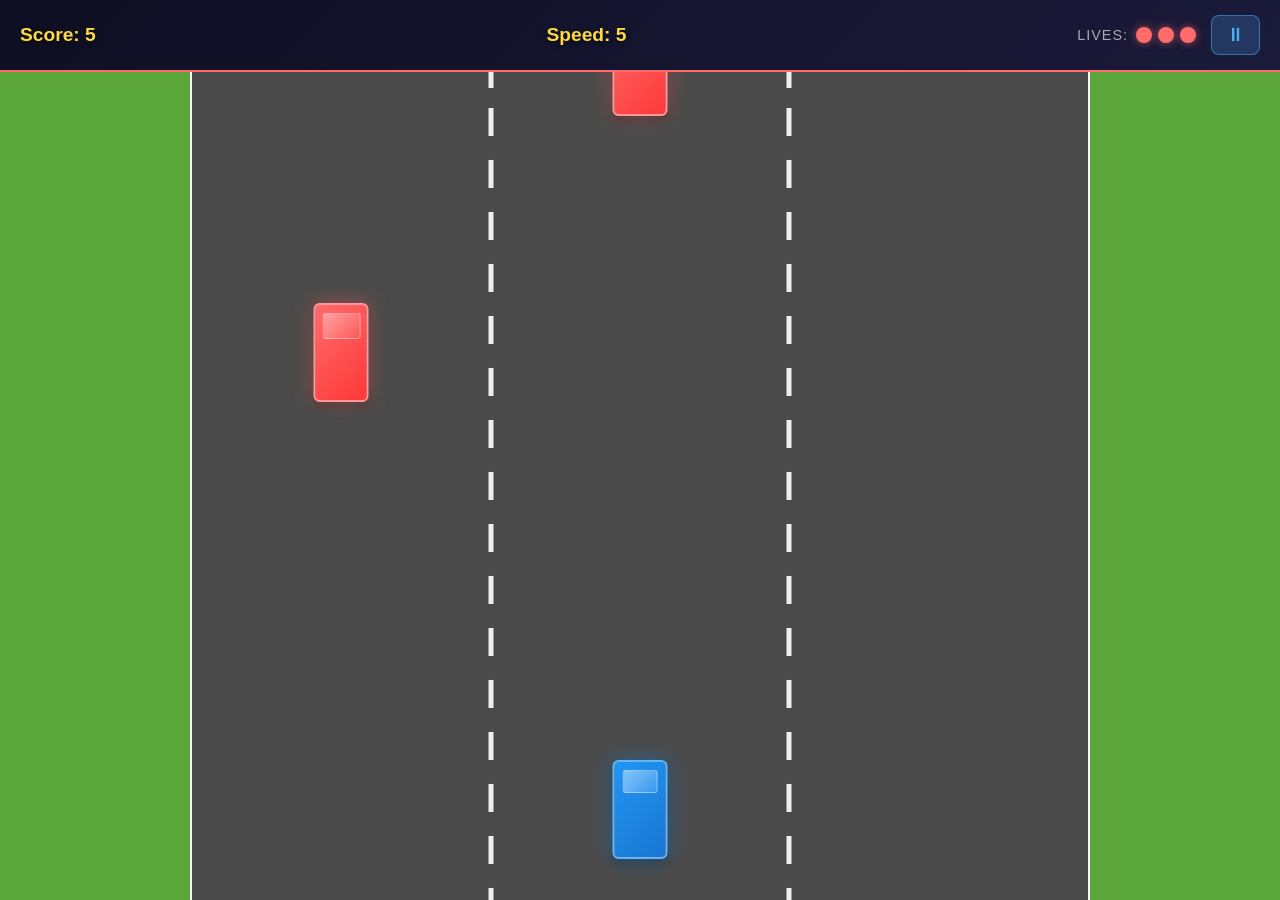
==== game.html @ 692d211a "Game base logic has been uploaded with game page has been uploaded" ====
<!DOCTYPE html>
<html lang="en">

<head>
    <meta charset="UTF-8">
    <meta name="viewport" content="width=device-width, initial-scale=1.0">
    <title>Road Rush - Game</title>
    <link rel="stylesheet" href="./css/common.css">
    <link rel="stylesheet" href="./css/game-play.css">
</head>

<body>
    <main class="game">
        <!-- GAME SCREEN -->
        <section class="game-screen" id="gameScreen">
            <div class="hud">
                <div class="hud-left">
                    <span class="score">Score: 0</span>
                </div>
                <div class="hud-center">
                    <span class="speed">Speed: 5</span>
                </div>
                <div class="hud-right">
                    <div class="lives-container">
                        <span class="lives-label">Lives:</span>
                        <div class="lives">
                            <span class="life"></span>
                            <span class="life"></span>
                            <span class="life"></span>
                        </div>
                    </div>
                    <button class="pause-btn" title="Pause game">⏸</button>
                </div>
            </div>

            <div class="road">
                <div class="lane-marking lane-1"></div>
                <div class="lane-marking lane-2"></div>
                <div class="player-car">
                    <div class="car-window"></div>
                </div>
            </div>
        </section>

        <!-- GAME OVER SCREEN -->
        <section class="game-over-screen hidden" id="gameOverScreen">
            <div class="game-over-content">
                <h2>GAME OVER</h2>
                <div class="game-stats">
                    <div class="stat">
                        <span class="stat-label">Final Score</span>
                        <span class="final-score">0</span>
                    </div>
                    <div class="stat">
                        <span class="stat-label">Distance</span>
                        <span class="distance">0m</span>
                    </div>
                    <div class="stat">
                        <span class="stat-label">Top Speed</span>
                        <span class="top-speed">0</span>
                    </div>
                </div>
                <div class="button-group">
                    <button class="retry-btn" id="retryBtn">PLAY AGAIN</button>
                    <button class="home-btn" id="homeBtn">HOME</button>
                </div>
            </div>
        </section>

        <!-- PAUSE SCREEN -->
        <section class="pause-screen hidden" id="pauseScreen">
            <div class="pause-content">
                <h2>PAUSED</h2>
                <button class="resume-btn" id="resumeBtn">RESUME GAME</button>
                <button class="quit-btn" id="quitBtn">QUIT TO HOME</button>
            </div>
        </section>

    </main>

    <script type="module" src="./js/game-play.js"></script>
</body>

</html>
---- css/common.css ----
/* GLOBAL STYLES */

* {
    margin: 0;
    padding: 0;
    box-sizing: border-box;
}

html, body {
    width: 100%;
    height: 100%;
    overflow: hidden;
}

body {
    font-family: 'Segoe UI', Tahoma, Geneva, Verdana, sans-serif;
    background: linear-gradient(135deg, #1a1a2e 0%, #16213e 100%);
    color: white;
    background-attachment: fixed;
}

.game {
    width: 100%;
    height: 100vh;
    margin: 0 auto;
    display: flex;
    justify-content: center;
    align-items: center;
}

.hidden {
    display: none !important;
}

/* ANIMATIONS */

@keyframes fadeIn {
    from {
        opacity: 0;
    }
    to {
        opacity: 1;
    }
}

@keyframes slideDown {
    from {
        opacity: 0;
        transform: translateY(-30px);
    }
    to {
        opacity: 1;
        transform: translateY(0);
    }
}

@keyframes slideUp {
    from {
        opacity: 0;
        transform: translateY(30px);
    }
    to {
        opacity: 1;
        transform: translateY(0);
    }
}

@keyframes scaleIn {
    from {
        opacity: 0;
        transform: scale(0.8);
    }
    to {
        opacity: 1;
        transform: scale(1);
    }
}

/* BUTTONS */

button, a.play-btn, a.back-home-btn, a.start-btn {
    transition: all 0.3s ease;
    cursor: pointer;
}

button:active, a.play-btn:active, a.back-home-btn:active {
    transform: scale(0.98);
}

/* RESPONSIVE */

@media (max-width: 480px) {
    .game {
        padding: 10px;
    }
}
---- css/game-play.css ----
/* GAME SCREEN */

body {
    background: #7fbf42;
}

.game-screen {
    width: 100%;
    height: 100vh;
    display: flex;
    flex-direction: column;
    position: relative;
    overflow: hidden;
    background: #7fbf42;
}

/* HUD STYLING */

.hud {
    width: 100%;
    min-height: 70px;
    padding: 15px 20px;
    display: flex;
    justify-content: space-between;
    align-items: center;
    color: white;
    background: linear-gradient(135deg, #0f0f23 0%, #1a1a3a 100%);
    font-size: clamp(0.85rem, 3vw, 1.1rem);
    border-bottom: 2px solid #ff6b6b;
    box-shadow: 0 4px 15px rgba(0, 0, 0, 0.4);
    flex-shrink: 0;
}

.hud-left,
.hud-center,
.hud-right {
    display: flex;
    align-items: center;
    gap: 15px;
}

.hud-center {
    flex: 1;
    justify-content: center;
}

.hud-right {
    flex-shrink: 0;
}

.score,
.speed {
    font-weight: bold;
    font-size: clamp(0.95rem, 3vw, 1.2rem);
    color: #ffd93d;
    text-shadow: 0 2px 5px rgba(0, 0, 0, 0.5);
    white-space: nowrap;
}

/* Lives Display */
.lives-container {
    display: flex;
    align-items: center;
    gap: 8px;
    flex-shrink: 0;
}

.lives-label {
    color: #aaa;
    font-size: 0.9rem;
    text-transform: uppercase;
    letter-spacing: 1px;
    white-space: nowrap;
}

.lives {
    display: flex;
    gap: 6px;
    flex-shrink: 0;
}

.life {
    width: 16px;
    height: 16px;
    background: #ff6b6b;
    border-radius: 50%;
    box-shadow: 0 0 8px rgba(255, 107, 107, 0.6);
    transition: all 0.3s ease;
    flex-shrink: 0;
}

.life.lost {
    background: #444;
    box-shadow: none;
}

/* Pause Button */
.pause-btn {
    padding: 8px 14px;
    background: rgba(76, 175, 255, 0.2);
    border: 1px solid rgba(76, 175, 255, 0.5);
    border-radius: 8px;
    color: #4caff5;
    font-size: 1.2rem;
    cursor: pointer;
    transition: all 0.3s ease;
    display: flex;
    align-items: center;
    justify-content: center;
    flex-shrink: 0;
}

.pause-btn:hover {
    background: rgba(76, 175, 255, 0.3);
    border-color: rgba(76, 175, 255, 0.8);
    transform: scale(1.05);
}

/* ROAD AND GAMEPLAY */

.road {
    position: relative;
    width: 100vw;
    height: calc(100vh - 70px);
    flex: 1;
    overflow: hidden;
    margin: 0;
    background: #5aa63b;
    box-shadow: inset 0 0 0 0 transparent;
}

.road::before {
    content: '';
    position: absolute;
    top: 0;
    bottom: 0;
    left: 50%;
    width: 70%;
    transform: translateX(-50%);
    background: #4a4a4a;
    border-left: 2px solid rgba(255, 255, 255, 0.95);
    border-right: 2px solid rgba(255, 255, 255, 0.95);
    pointer-events: none;
    z-index: 1;
}

.road::after {
    content: '';
    position: absolute;
    inset: 0;
    background: transparent;
    pointer-events: none;
    z-index: 0;
}

.lane-marking {
    position: absolute;
    top: 0;
    width: 5px;
    height: 100%;
    background: repeating-linear-gradient(
        to bottom,
        rgba(255, 255, 255, 0.95) 0,
        rgba(255, 255, 255, 0.95) 28px,
        transparent 28px,
        transparent 52px
    );
    background-position-y: var(--road-shift, 0px);
    opacity: 0.95;
    pointer-events: none;
    z-index: 3;
}

.lane-1 {
    left: 38.33%;
    transform: translateX(-50%);
}

.lane-2 {
    left: 61.67%;
    transform: translateX(-50%);
}

.road-line {
    display: none;
}

/* CARS */

.player-car,
.enemy-car {
    position: absolute;
    width: clamp(38px, 10%, 55px);
    aspect-ratio: 5 / 9;
    transform: translateX(-50%);
    border-radius: 6px;
    z-index: 2;
    box-shadow: 0 4px 12px rgba(0, 0, 0, 0.4);
    transition: left 0.1s ease-out;
}

.player-car {
    bottom: 5%;
    background: linear-gradient(135deg, #2196f3 0%, #1976d2 100%);
    border: 2px solid #64b5f6;
    box-shadow: 0 0 20px rgba(33, 150, 243, 0.5), 
                0 4px 12px rgba(0, 0, 0, 0.4);
}

.car-window {
    position: absolute;
    top: 8px;
    left: 50%;
    width: 70%;
    height: 25%;
    transform: translateX(-50%);
    background: linear-gradient(135deg, rgba(200, 230, 255, 0.6), rgba(100, 180, 255, 0.4));
    border-radius: 3px;
    border: 1px solid rgba(255, 255, 255, 0.3);
}

.enemy-car {
    background: linear-gradient(135deg, #ff6b6b 0%, #ff3838 100%);
    border: 2px solid #ff9999;
    box-shadow: 0 0 20px rgba(255, 107, 107, 0.5), 
                0 4px 12px rgba(0, 0, 0, 0.4);
    display: flex;
    align-items: center;
    justify-content: center;
}

.enemy-car::before {
    content: '';
    position: absolute;
    top: 8px;
    left: 50%;
    width: 70%;
    height: 25%;
    transform: translateX(-50%);
    background: linear-gradient(135deg, rgba(255, 200, 200, 0.6), rgba(255, 100, 100, 0.4));
    border-radius: 3px;
    border: 1px solid rgba(255, 255, 255, 0.3);
}

/* Collision animation */
@keyframes carCollision {
    0% {
        transform: translateX(-50%) scale(1);
    }
    50% {
        transform: translateX(-50%) scale(1.05);
    }
    100% {
        transform: translateX(-50%) scale(1);
    }
}

.player-car.collision {
    animation: carCollision 0.4s ease;
}

/* GAME OVER SCREEN */

.game-over-screen {
    position: fixed;
    top: 0;
    left: 0;
    width: 100%;
    height: 100%;
    background: rgba(0, 0, 0, 0.85);
    display: flex;
    justify-content: center;
    align-items: center;
    z-index: 1000;
    animation: fadeIn 0.4s ease-in;
}

.game-over-content {
    text-align: center;
    background: linear-gradient(135deg, #1a1a2e 0%, #16213e 100%);
    border: 2px solid #ff6b6b;
    border-radius: 20px;
    padding: 40px;
    max-width: 400px;
    animation: scaleIn 0.5s ease-out;
}

.game-over-content h2 {
    font-size: clamp(2.5rem, 10vw, 3.5rem);
    margin-bottom: 30px;
    color: #ff6b6b;
    letter-spacing: 4px;
}

.game-stats {
    display: grid;
    grid-template-columns: 1fr 1fr 1fr;
    gap: 15px;
    margin-bottom: 30px;
}

.stat {
    display: flex;
    flex-direction: column;
    padding: 15px;
    background: rgba(255, 107, 107, 0.1);
    border-radius: 10px;
}

.stat-label {
    font-size: 0.85rem;
    color: #aaa;
    text-transform: uppercase;
    letter-spacing: 1px;
    margin-bottom: 5px;
}

.final-score,
.distance,
.top-speed {
    font-size: clamp(1.3rem, 4vw, 1.8rem);
    font-weight: bold;
    color: #ffd93d;
}

.button-group {
    display: flex;
    gap: 10px;
    flex-wrap: wrap;
    justify-content: center;
}

.retry-btn,
.home-btn {
    padding: 14px 25px;
    font-size: clamp(0.9rem, 2.5vw, 1rem);
    font-weight: bold;
    border: none;
    border-radius: 10px;
    cursor: pointer;
    text-transform: uppercase;
    letter-spacing: 2px;
    transition: all 0.3s ease;
}

.retry-btn {
    background: linear-gradient(135deg, #ff6b6b 0%, #ff8e53 100%);
    color: white;
    flex: 1;
    min-width: 120px;
    box-shadow: 0 5px 15px rgba(255, 107, 107, 0.3);
}

.retry-btn:hover {
    transform: translateY(-3px);
    box-shadow: 0 8px 20px rgba(255, 107, 107, 0.4);
}

.home-btn {
    background: rgba(255, 255, 255, 0.1);
    color: white;
    border: 1px solid rgba(255, 255, 255, 0.3);
    flex: 1;
    min-width: 120px;
}

.home-btn:hover {
    background: rgba(255, 255, 255, 0.15);
    border-color: rgba(255, 255, 255, 0.5);
}

/* PAUSE SCREEN */

.pause-screen {
    position: fixed;
    top: 0;
    left: 0;
    width: 100%;
    height: 100%;
    background: rgba(0, 0, 0, 0.8);
    display: flex;
    justify-content: center;
    align-items: center;
    z-index: 999;
    animation: fadeIn 0.3s ease-in;
}

.pause-content {
    text-align: center;
    background: linear-gradient(135deg, #1a1a2e 0%, #16213e 100%);
    border: 2px solid #4caff5;
    border-radius: 20px;
    padding: 50px 40px;
    animation: scaleIn 0.4s ease-out;
}

.pause-content h2 {
    font-size: clamp(2.5rem, 10vw, 3.5rem);
    margin-bottom: 40px;
    color: #4caff5;
    letter-spacing: 4px;
}

.resume-btn,
.quit-btn {
    display: block;
    width: 100%;
    padding: 16px 30px;
    margin-bottom: 15px;
    font-size: clamp(0.95rem, 2.5vw, 1.1rem);
    font-weight: bold;
    border: none;
    border-radius: 10px;
    cursor: pointer;
    text-transform: uppercase;
    letter-spacing: 2px;
    transition: all 0.3s ease;
}

.resume-btn {
    background: linear-gradient(135deg, #4caff5 0%, #00d4ff 100%);
    color: white;
    box-shadow: 0 5px 15px rgba(76, 175, 255, 0.3);
}

.resume-btn:hover {
    transform: translateY(-3px);
    box-shadow: 0 8px 20px rgba(76, 175, 255, 0.4);
}

.quit-btn {
    background: rgba(255, 255, 255, 0.1);
    color: white;
    border: 1px solid rgba(255, 255, 255, 0.3);
}

.quit-btn:hover {
    background: rgba(255, 255, 255, 0.15);
    border-color: rgba(255, 255, 255, 0.5);
}

/* RESPONSIVE */

@media (max-width: 480px) {
    .road {
        height: 70vh;
        min-height: 400px;
    }
    
    .hud {
        flex-wrap: wrap;
        gap: 10px;
        min-height: auto;
    }
    
    .hud-left,
    .hud-center,
    .hud-right {
        width: 100%;
        justify-content: center;
    }

    .game-over-content {
        padding: 30px 20px;
        margin: 20px;
    }

    .game-stats {
        grid-template-columns: 1fr;
        gap: 10px;
    }

    .button-group {
        flex-direction: column;
    }

    .retry-btn,
    .home-btn {
        min-width: 100%;
    }
}
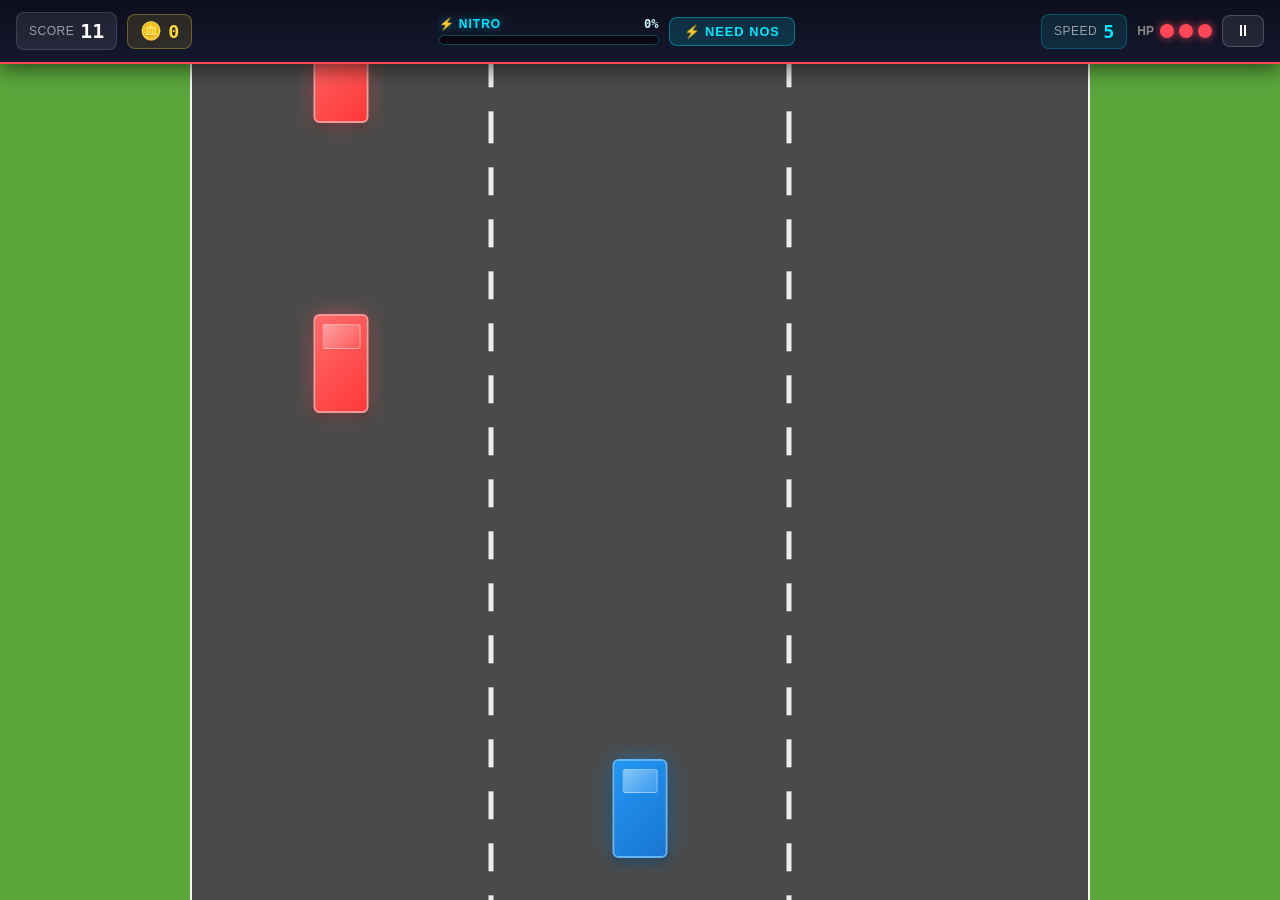
==== commit 9f8aacf2: "Coins and nitro booster feature added" ====
--- a/game.html
+++ b/game.html
@@ -3,8 +3,8 @@
 
 <head>
     <meta charset="UTF-8">
-    <meta name="viewport" content="width=device-width, initial-scale=1.0">
-    <title>Road Rush - Game</title>
+    <meta name="viewport" content="width=device-width, initial-scale=1.0, maximum-scale=1.0, user-scalable=no">
+    <title>Road Rush - Play</title>
     <link rel="stylesheet" href="./css/common.css">
     <link rel="stylesheet" href="./css/game-play.css">
 </head>
@@ -15,41 +15,83 @@
         <section class="game-screen" id="gameScreen">
             <div class="hud">
                 <div class="hud-left">
-                    <span class="score">Score: 0</span>
+                    <div class="hud-badge score-badge">
+                        <span class="hud-label">Score</span>
+                        <span class="score">0</span>
+                    </div>
+                    <div class="hud-badge coins-badge">
+                        <span class="coin-icon">🪙</span>
+                        <span class="coins-count">0</span>
+                    </div>
                 </div>
+
                 <div class="hud-center">
-                    <span class="speed">Speed: 5</span>
+                    <div class="nitro-container">
+                        <div class="nitro-header">
+                            <span class="nitro-label">⚡ NITRO</span>
+                            <span class="nitro-percent">50%</span>
+                        </div>
+                        <div class="nitro-bar-track">
+                            <div class="nitro-bar-fill" id="nitroBarFill" style="width: 50%;"></div>
+                        </div>
+                    </div>
+                    <button class="nitro-action-btn" id="nitroActionBtn" title="Boost! (Space or Up Arrow)">
+                        ⚡ BOOST
+                    </button>
                 </div>
+
                 <div class="hud-right">
+                    <div class="hud-badge speed-badge">
+                        <span class="hud-label">Speed</span>
+                        <span class="speed">5</span>
+                    </div>
                     <div class="lives-container">
-                        <span class="lives-label">Lives:</span>
+                        <span class="lives-label">HP</span>
                         <div class="lives">
                             <span class="life"></span>
                             <span class="life"></span>
                             <span class="life"></span>
                         </div>
                     </div>
-                    <button class="pause-btn" title="Pause game">⏸</button>
+                    <button class="pause-btn" id="pauseBtn" title="Pause game">⏸</button>
                 </div>
             </div>
 
-            <div class="road">
+            <div class="road" id="roadElement">
+                <div class="speed-lines-overlay"></div>
                 <div class="lane-marking lane-1"></div>
                 <div class="lane-marking lane-2"></div>
-                <div class="player-car">
+                <div class="player-car" id="playerCar">
                     <div class="car-window"></div>
+                    <div class="exhaust-flames">
+                        <span class="flame flame-left"></span>
+                        <span class="flame flame-right"></span>
+                    </div>
                 </div>
+            </div>
+
+            <!-- Mobile Steer Touch Controls -->
+            <div class="mobile-controls">
+                <button class="steer-btn steer-left" id="steerLeftBtn" aria-label="Steer Left">◀</button>
+                <button class="mobile-nitro-btn" id="mobileNitroBtn" aria-label="Activate Nitro">⚡ NITRO</button>
+                <button class="steer-btn steer-right" id="steerRightBtn" aria-label="Steer Right">▶</button>
             </div>
         </section>
 
         <!-- GAME OVER SCREEN -->
         <section class="game-over-screen hidden" id="gameOverScreen">
             <div class="game-over-content">
-                <h2>GAME OVER</h2>
+                <div class="game-over-header">
+                    <h2>GAME OVER</h2>
+                </div>
                 <div class="game-stats">
-                    <div class="stat">
+                    <div class="stat highlight-stat">
                         <span class="stat-label">Final Score</span>
                         <span class="final-score">0</span>
+                    </div>
+                    <div class="stat">
+                        <span class="stat-label">Coins Collected</span>
+                        <span class="final-coins">🪙 0</span>
                     </div>
                     <div class="stat">
                         <span class="stat-label">Distance</span>
@@ -71,6 +113,10 @@
         <section class="pause-screen hidden" id="pauseScreen">
             <div class="pause-content">
                 <h2>PAUSED</h2>
+                <div class="pause-hints">
+                    <p>💡 <strong>Tip:</strong> Collect <span style="color:#ffd93d">Coins</span> for bonus score!</p>
+                    <p>⚡ Collect <span style="color:#00e5ff">NOS</span> to charge Nitro & smash through traffic!</p>
+                </div>
                 <button class="resume-btn" id="resumeBtn">RESUME GAME</button>
                 <button class="quit-btn" id="quitBtn">QUIT TO HOME</button>
             </div>
--- a/css/game-play.css
+++ b/css/game-play.css
@@ -1,7 +1,9 @@
-/* GAME SCREEN */
+/* ROAD RUSH - GAMEPLAY & NITRO SYSTEM STYLES */
 
 body {
-    background: #7fbf42;
+    background: #5aa63b;
+    user-select: none;
+    -webkit-user-select: none;
 }
 
 .game-screen {
@@ -11,24 +13,27 @@
     flex-direction: column;
     position: relative;
     overflow: hidden;
-    background: #7fbf42;
-}
-
-/* HUD STYLING */
+    background: #5aa63b;
+}
+
+/* ==========================================================================
+   HUD STYLING
+   ========================================================================== */
 
 .hud {
     width: 100%;
-    min-height: 70px;
-    padding: 15px 20px;
+    min-height: 64px;
+    padding: 8px 16px;
     display: flex;
     justify-content: space-between;
     align-items: center;
     color: white;
-    background: linear-gradient(135deg, #0f0f23 0%, #1a1a3a 100%);
-    font-size: clamp(0.85rem, 3vw, 1.1rem);
-    border-bottom: 2px solid #ff6b6b;
-    box-shadow: 0 4px 15px rgba(0, 0, 0, 0.4);
+    background: linear-gradient(180deg, #0d0e1c 0%, #15182e 100%);
+    border-bottom: 2px solid #ff4757;
+    box-shadow: 0 4px 20px rgba(0, 0, 0, 0.6);
     flex-shrink: 0;
+    z-index: 20;
+    gap: 10px;
 }
 
 .hud-left,
@@ -36,97 +41,217 @@
 .hud-right {
     display: flex;
     align-items: center;
-    gap: 15px;
+    gap: 10px;
 }
 
 .hud-center {
     flex: 1;
     justify-content: center;
-}
-
-.hud-right {
-    flex-shrink: 0;
-}
-
-.score,
+    max-width: 480px;
+}
+
+.hud-badge {
+    display: flex;
+    align-items: center;
+    gap: 6px;
+    background: rgba(255, 255, 255, 0.08);
+    padding: 6px 12px;
+    border-radius: 8px;
+    border: 1px solid rgba(255, 255, 255, 0.12);
+}
+
+.hud-label {
+    font-size: 0.75rem;
+    color: #9aa0a6;
+    text-transform: uppercase;
+    letter-spacing: 0.5px;
+}
+
+.score {
+    font-weight: 800;
+    font-size: clamp(1rem, 2.5vw, 1.25rem);
+    color: #fff;
+    font-family: monospace, sans-serif;
+}
+
+.coins-badge {
+    background: rgba(255, 217, 61, 0.12);
+    border-color: rgba(255, 217, 61, 0.3);
+}
+
+.coin-icon {
+    font-size: 1.1rem;
+    animation: coinPulse 2s infinite ease-in-out;
+}
+
+.coins-count {
+    font-weight: 800;
+    font-size: clamp(0.95rem, 2.5vw, 1.15rem);
+    color: #ffd93d;
+    font-family: monospace, sans-serif;
+}
+
+.speed-badge {
+    background: rgba(0, 229, 255, 0.1);
+    border-color: rgba(0, 229, 255, 0.25);
+}
+
 .speed {
-    font-weight: bold;
-    font-size: clamp(0.95rem, 3vw, 1.2rem);
-    color: #ffd93d;
-    text-shadow: 0 2px 5px rgba(0, 0, 0, 0.5);
+    font-weight: 800;
+    font-size: clamp(0.95rem, 2.5vw, 1.15rem);
+    color: #00e5ff;
+    font-family: monospace, sans-serif;
+}
+
+/* ==========================================================================
+   NITRO GAUGE & BOOST BUTTON
+   ========================================================================== */
+
+.nitro-container {
+    flex: 1;
+    display: flex;
+    flex-direction: column;
+    gap: 4px;
+    min-width: 110px;
+    max-width: 220px;
+}
+
+.nitro-header {
+    display: flex;
+    justify-content: space-between;
+    align-items: center;
+    font-size: 0.75rem;
+    font-weight: 700;
+}
+
+.nitro-label {
+    color: #00e5ff;
+    letter-spacing: 1px;
+    text-shadow: 0 0 8px rgba(0, 229, 255, 0.6);
+}
+
+.nitro-percent {
+    color: #d1f7ff;
+    font-family: monospace, sans-serif;
+}
+
+.nitro-bar-track {
+    width: 100%;
+    height: 10px;
+    background: rgba(0, 0, 0, 0.6);
+    border-radius: 6px;
+    overflow: hidden;
+    border: 1px solid rgba(0, 229, 255, 0.3);
+    box-shadow: inset 0 1px 3px rgba(0, 0, 0, 0.8);
+}
+
+.nitro-bar-fill {
+    height: 100%;
+    background: linear-gradient(90deg, #0072ff 0%, #00e5ff 70%, #fff 100%);
+    border-radius: 5px;
+    transition: width 0.15s ease-out;
+    box-shadow: 0 0 10px rgba(0, 229, 255, 0.8);
+}
+
+.nitro-bar-fill.active-burning {
+    background: linear-gradient(90deg, #ff416c 0%, #ff4b2b 50%, #ffd93d 100%);
+    box-shadow: 0 0 12px #ff4b2b, 0 0 20px #ffd93d;
+    animation: flameStrobe 0.15s infinite alternate;
+}
+
+.nitro-action-btn {
+    padding: 6px 14px;
+    background: rgba(0, 229, 255, 0.15);
+    border: 1.5px solid rgba(0, 229, 255, 0.4);
+    border-radius: 8px;
+    color: #00e5ff;
+    font-weight: 800;
+    font-size: 0.8rem;
+    letter-spacing: 1px;
+    cursor: pointer;
     white-space: nowrap;
-}
-
-/* Lives Display */
+    transition: all 0.2s ease;
+}
+
+.nitro-action-btn.ready {
+    background: linear-gradient(135deg, #0072ff 0%, #00e5ff 100%);
+    color: #0d0e1c;
+    border-color: #00e5ff;
+    box-shadow: 0 0 12px rgba(0, 229, 255, 0.7);
+    animation: readyPulse 1.2s infinite ease-in-out;
+}
+
+.nitro-action-btn.boosting {
+    background: linear-gradient(135deg, #ff416c 0%, #ff4b2b 100%);
+    color: #ffffff;
+    border-color: #ffd93d;
+    box-shadow: 0 0 15px rgba(255, 75, 43, 0.9);
+    animation: flamePulse 0.3s infinite alternate;
+}
+
+/* ==========================================================================
+   LIVES & PAUSE BUTTON
+   ========================================================================== */
+
 .lives-container {
     display: flex;
     align-items: center;
-    gap: 8px;
-    flex-shrink: 0;
+    gap: 6px;
 }
 
 .lives-label {
-    color: #aaa;
-    font-size: 0.9rem;
-    text-transform: uppercase;
-    letter-spacing: 1px;
-    white-space: nowrap;
+    color: #888;
+    font-size: 0.75rem;
+    font-weight: 700;
 }
 
 .lives {
     display: flex;
-    gap: 6px;
-    flex-shrink: 0;
+    gap: 5px;
 }
 
 .life {
-    width: 16px;
-    height: 16px;
-    background: #ff6b6b;
+    width: 14px;
+    height: 14px;
+    background: #ff4757;
     border-radius: 50%;
-    box-shadow: 0 0 8px rgba(255, 107, 107, 0.6);
+    box-shadow: 0 0 8px rgba(255, 71, 87, 0.8);
     transition: all 0.3s ease;
-    flex-shrink: 0;
 }
 
 .life.lost {
-    background: #444;
+    background: #333;
     box-shadow: none;
-}
-
-/* Pause Button */
+    opacity: 0.4;
+}
+
 .pause-btn {
-    padding: 8px 14px;
-    background: rgba(76, 175, 255, 0.2);
-    border: 1px solid rgba(76, 175, 255, 0.5);
+    padding: 6px 12px;
+    background: rgba(255, 255, 255, 0.08);
+    border: 1px solid rgba(255, 255, 255, 0.2);
     border-radius: 8px;
-    color: #4caff5;
-    font-size: 1.2rem;
+    color: #fff;
+    font-size: 1rem;
     cursor: pointer;
-    transition: all 0.3s ease;
-    display: flex;
-    align-items: center;
-    justify-content: center;
-    flex-shrink: 0;
+    transition: all 0.2s ease;
 }
 
 .pause-btn:hover {
-    background: rgba(76, 175, 255, 0.3);
-    border-color: rgba(76, 175, 255, 0.8);
-    transform: scale(1.05);
-}
-
-/* ROAD AND GAMEPLAY */
+    background: rgba(255, 255, 255, 0.18);
+}
+
+/* ==========================================================================
+   ROAD & GAME ENVIRONMENT
+   ========================================================================== */
 
 .road {
     position: relative;
     width: 100vw;
-    height: calc(100vh - 70px);
+    height: calc(100vh - 64px);
     flex: 1;
     overflow: hidden;
     margin: 0;
     background: #5aa63b;
-    box-shadow: inset 0 0 0 0 transparent;
 }
 
 .road::before {
@@ -142,15 +267,6 @@
     border-right: 2px solid rgba(255, 255, 255, 0.95);
     pointer-events: none;
     z-index: 1;
-}
-
-.road::after {
-    content: '';
-    position: absolute;
-    inset: 0;
-    background: transparent;
-    pointer-events: none;
-    z-index: 0;
 }
 
 .lane-marking {
@@ -181,11 +297,151 @@
     transform: translateX(-50%);
 }
 
-.road-line {
-    display: none;
-}
-
-/* CARS */
+/* Nitro speed warp effect */
+.speed-lines-overlay {
+    position: absolute;
+    inset: 0;
+    pointer-events: none;
+    z-index: 3;
+    opacity: 0;
+    transition: opacity 0.3s ease;
+    background: repeating-linear-gradient(
+        0deg,
+        rgba(0, 229, 255, 0.08) 0px,
+        rgba(0, 229, 255, 0.08) 4px,
+        transparent 4px,
+        transparent 40px
+    );
+}
+
+.road.nitro-speed-mode .speed-lines-overlay {
+    opacity: 1;
+    animation: speedWarp 0.2s linear infinite;
+}
+
+/* ==========================================================================
+   COLLECTIBLES: COINS & NITRO
+   ========================================================================== */
+
+.collectible-coin {
+    position: absolute;
+    width: clamp(32px, 8vw, 42px);
+    aspect-ratio: 1 / 1;
+    transform: translateX(-50%);
+    z-index: 4;
+    perspective: 500px;
+    filter: drop-shadow(0 4px 8px rgba(0, 0, 0, 0.4));
+}
+
+.coin-inner {
+    width: 100%;
+    height: 100%;
+    border-radius: 50%;
+    background: radial-gradient(circle at 30% 30%, #fff6a9, #ffd93d 50%, #f39c12 90%);
+    border: 2px solid #fff;
+    box-shadow: 0 0 14px rgba(255, 217, 61, 0.8);
+    display: flex;
+    align-items: center;
+    justify-content: center;
+    animation: coinSpin 1.4s infinite linear;
+}
+
+.coin-symbol {
+    font-size: 1.1rem;
+    font-weight: 900;
+    color: #795548;
+    text-shadow: 0 1px 1px rgba(255, 255, 255, 0.8);
+}
+
+.collectible-nitro {
+    position: absolute;
+    width: clamp(34px, 8.5vw, 44px);
+    aspect-ratio: 1 / 1.4;
+    transform: translateX(-50%);
+    z-index: 4;
+    filter: drop-shadow(0 0 12px rgba(0, 229, 255, 0.8));
+    animation: nitroFloat 1s infinite alternate ease-in-out;
+}
+
+.nitro-bottle {
+    width: 100%;
+    height: 100%;
+    background: linear-gradient(135deg, #00d2ff 0%, #0072ff 100%);
+    border-radius: 8px 8px 12px 12px;
+    border: 2px solid #ffffff;
+    display: flex;
+    flex-direction: column;
+    align-items: center;
+    justify-content: center;
+    position: relative;
+    box-shadow: inset 0 0 8px rgba(255, 255, 255, 0.5), 0 4px 10px rgba(0, 0, 0, 0.4);
+}
+
+.nitro-bottle::before {
+    content: '';
+    position: absolute;
+    top: -6px;
+    width: 45%;
+    height: 6px;
+    background: #e0e0e0;
+    border-radius: 3px 3px 0 0;
+    border: 1px solid #999;
+}
+
+.nitro-flame {
+    font-size: 0.9rem;
+    line-height: 1;
+    color: #ffd93d;
+}
+
+.nitro-text {
+    font-size: 0.65rem;
+    font-weight: 900;
+    color: #ffffff;
+    letter-spacing: 0.5px;
+}
+
+.collectible-coin.collected,
+.collectible-nitro.collected {
+    transform: translateX(-50%) scale(1.4);
+    opacity: 0;
+    transition: all 0.2s ease-out;
+}
+
+/* ==========================================================================
+   FLOATING NOTIFICATIONS / POPUPS
+   ========================================================================== */
+
+.floating-pickup {
+    position: absolute;
+    transform: translate(-50%, -50%);
+    font-size: clamp(0.9rem, 2.5vw, 1.15rem);
+    font-weight: 900;
+    letter-spacing: 1px;
+    pointer-events: none;
+    z-index: 15;
+    animation: floatUpFade 0.8s forwards cubic-bezier(0.18, 0.89, 0.32, 1.28);
+}
+
+.floating-pickup.coin-pickup {
+    color: #ffd93d;
+    text-shadow: 0 0 10px rgba(255, 217, 61, 0.8), 0 2px 4px #000;
+}
+
+.floating-pickup.nitro-pickup {
+    color: #00e5ff;
+    text-shadow: 0 0 12px rgba(0, 229, 255, 0.9), 0 2px 4px #000;
+}
+
+.floating-pickup.smash-pickup {
+    color: #ff4757;
+    font-size: clamp(1.1rem, 3vw, 1.4rem);
+    text-shadow: 0 0 15px rgba(255, 71, 87, 1), 0 2px 4px #000;
+}
+
+/* ==========================================================================
+   CARS & NITRO EFFECTS
+   ========================================================================== */
 
 .player-car,
 .enemy-car {
@@ -203,8 +459,7 @@
     bottom: 5%;
     background: linear-gradient(135deg, #2196f3 0%, #1976d2 100%);
     border: 2px solid #64b5f6;
-    box-shadow: 0 0 20px rgba(33, 150, 243, 0.5), 
-                0 4px 12px rgba(0, 0, 0, 0.4);
+    box-shadow: 0 0 20px rgba(33, 150, 243, 0.5), 0 4px 12px rgba(0, 0, 0, 0.4);
 }
 
 .car-window {
@@ -219,11 +474,43 @@
     border: 1px solid rgba(255, 255, 255, 0.3);
 }
 
+/* Nitro Active Super State */
+.player-car.nitro-active {
+    box-shadow: 0 0 25px #00e5ff, 0 0 50px rgba(0, 229, 255, 0.8), 0 4px 15px rgba(0, 0, 0, 0.6);
+    border-color: #ffffff;
+    animation: carNitroVibrate 0.08s infinite alternate;
+}
+
+.exhaust-flames {
+    position: absolute;
+    bottom: -18px;
+    left: 50%;
+    transform: translateX(-50%);
+    width: 80%;
+    display: flex;
+    justify-content: space-around;
+    opacity: 0;
+    pointer-events: none;
+    transition: opacity 0.15s ease;
+}
+
+.player-car.nitro-active .exhaust-flames {
+    opacity: 1;
+}
+
+.flame {
+    width: 8px;
+    height: 18px;
+    background: linear-gradient(to bottom, #00e5ff 0%, #0072ff 60%, transparent 100%);
+    border-radius: 50% 50% 20% 20%;
+    filter: drop-shadow(0 0 8px #00e5ff);
+    animation: flameFlicker 0.1s infinite alternate;
+}
+
 .enemy-car {
     background: linear-gradient(135deg, #ff6b6b 0%, #ff3838 100%);
     border: 2px solid #ff9999;
-    box-shadow: 0 0 20px rgba(255, 107, 107, 0.5), 
-                0 4px 12px rgba(0, 0, 0, 0.4);
+    box-shadow: 0 0 20px rgba(255, 107, 107, 0.5), 0 4px 12px rgba(0, 0, 0, 0.4);
     display: flex;
     align-items: center;
     justify-content: center;
@@ -242,26 +529,102 @@
     border: 1px solid rgba(255, 255, 255, 0.3);
 }
 
+/* Smashed Enemy Animation */
+.enemy-car.smashed {
+    animation: enemySmash 0.35s forwards cubic-bezier(0.25, 1, 0.5, 1);
+    pointer-events: none;
+}
+
 /* Collision animation */
 @keyframes carCollision {
-    0% {
-        transform: translateX(-50%) scale(1);
-    }
-    50% {
-        transform: translateX(-50%) scale(1.05);
-    }
-    100% {
-        transform: translateX(-50%) scale(1);
-    }
+    0% { transform: translateX(-50%) scale(1); }
+    50% { transform: translateX(-50%) scale(1.05); }
+    100% { transform: translateX(-50%) scale(1); }
 }
 
 .player-car.collision {
     animation: carCollision 0.4s ease;
 }
 
-/* GAME OVER SCREEN */
-
-.game-over-screen {
+/* ==========================================================================
+   MOBILE TOUCH CONTROLS
+   ========================================================================== */
+
+.mobile-controls {
+    position: absolute;
+    bottom: 12px;
+    left: 0;
+    right: 0;
+    display: flex;
+    justify-content: space-between;
+    align-items: center;
+    padding: 0 16px;
+    z-index: 10;
+    pointer-events: none;
+}
+
+.steer-btn,
+.mobile-nitro-btn {
+    pointer-events: auto;
+    width: 58px;
+    height: 58px;
+    border-radius: 50%;
+    background: rgba(13, 14, 28, 0.75);
+    border: 2px solid rgba(255, 255, 255, 0.3);
+    color: white;
+    font-size: 1.3rem;
+    font-weight: 800;
+    display: flex;
+    align-items: center;
+    justify-content: center;
+    backdrop-filter: blur(8px);
+    -webkit-backdrop-filter: blur(8px);
+    transition: all 0.15s ease;
+    box-shadow: 0 4px 15px rgba(0, 0, 0, 0.4);
+}
+
+.steer-btn:active {
+    background: rgba(30, 144, 255, 0.6);
+    border-color: #1e90ff;
+    transform: scale(0.92);
+}
+
+.mobile-nitro-btn {
+    width: auto;
+    height: 48px;
+    padding: 0 20px;
+    border-radius: 24px;
+    font-size: 0.85rem;
+    background: rgba(0, 229, 255, 0.2);
+    border-color: rgba(0, 229, 255, 0.5);
+    color: #00e5ff;
+}
+
+.mobile-nitro-btn.ready {
+    background: linear-gradient(135deg, #0072ff 0%, #00e5ff 100%);
+    color: #0d0e1c;
+    border-color: #fff;
+    box-shadow: 0 0 15px rgba(0, 229, 255, 0.8);
+}
+
+.mobile-nitro-btn.boosting {
+    background: linear-gradient(135deg, #ff416c 0%, #ff4b2b 100%);
+    color: #fff;
+    border-color: #ffd93d;
+}
+
+@media (min-width: 768px) {
+    .mobile-controls {
+        display: none;
+    }
+}
+
+/* ==========================================================================
+   GAME OVER & MODAL SCREENS
+   ========================================================================== */
+
+.game-over-screen,
+.pause-screen {
     position: fixed;
     top: 0;
     left: 0;
@@ -275,52 +638,64 @@
     animation: fadeIn 0.4s ease-in;
 }
 
-.game-over-content {
+.game-over-content,
+.pause-content {
     text-align: center;
     background: linear-gradient(135deg, #1a1a2e 0%, #16213e 100%);
     border: 2px solid #ff6b6b;
     border-radius: 20px;
-    padding: 40px;
-    max-width: 400px;
+    padding: 36px 30px;
+    max-width: 420px;
+    width: 90%;
     animation: scaleIn 0.5s ease-out;
 }
 
 .game-over-content h2 {
-    font-size: clamp(2.5rem, 10vw, 3.5rem);
-    margin-bottom: 30px;
+    font-size: clamp(2.2rem, 8vw, 3rem);
+    margin-bottom: 20px;
     color: #ff6b6b;
     letter-spacing: 4px;
 }
 
 .game-stats {
     display: grid;
-    grid-template-columns: 1fr 1fr 1fr;
-    gap: 15px;
-    margin-bottom: 30px;
+    grid-template-columns: 1fr 1fr;
+    gap: 12px;
+    margin-bottom: 25px;
 }
 
 .stat {
     display: flex;
     flex-direction: column;
-    padding: 15px;
+    padding: 12px 8px;
     background: rgba(255, 107, 107, 0.1);
     border-radius: 10px;
 }
 
+.stat.highlight-stat {
+    grid-column: span 2;
+}
+
 .stat-label {
-    font-size: 0.85rem;
+    font-size: 0.8rem;
     color: #aaa;
     text-transform: uppercase;
     letter-spacing: 1px;
-    margin-bottom: 5px;
+    margin-bottom: 4px;
 }
 
 .final-score,
+.final-coins,
 .distance,
 .top-speed {
-    font-size: clamp(1.3rem, 4vw, 1.8rem);
+    font-size: clamp(1.2rem, 3.5vw, 1.6rem);
     font-weight: bold;
     color: #ffd93d;
+}
+
+.final-score {
+    font-size: clamp(1.6rem, 5vw, 2.2rem);
+    color: #ffffff;
 }
 
 .button-group {
@@ -331,7 +706,9 @@
 }
 
 .retry-btn,
-.home-btn {
+.home-btn,
+.resume-btn,
+.quit-btn {
     padding: 14px 25px;
     font-size: clamp(0.9rem, 2.5vw, 1rem);
     font-weight: bold;
@@ -341,13 +718,13 @@
     text-transform: uppercase;
     letter-spacing: 2px;
     transition: all 0.3s ease;
+    flex: 1;
+    min-width: 120px;
 }
 
 .retry-btn {
     background: linear-gradient(135deg, #ff6b6b 0%, #ff8e53 100%);
     color: white;
-    flex: 1;
-    min-width: 120px;
     box-shadow: 0 5px 15px rgba(255, 107, 107, 0.3);
 }
 
@@ -356,71 +733,47 @@
     box-shadow: 0 8px 20px rgba(255, 107, 107, 0.4);
 }
 
-.home-btn {
+.home-btn,
+.quit-btn {
     background: rgba(255, 255, 255, 0.1);
     color: white;
     border: 1px solid rgba(255, 255, 255, 0.3);
-    flex: 1;
-    min-width: 120px;
-}
-
-.home-btn:hover {
+}
+
+.home-btn:hover,
+.quit-btn:hover {
     background: rgba(255, 255, 255, 0.15);
     border-color: rgba(255, 255, 255, 0.5);
 }
 
-/* PAUSE SCREEN */
-
-.pause-screen {
-    position: fixed;
-    top: 0;
-    left: 0;
-    width: 100%;
-    height: 100%;
-    background: rgba(0, 0, 0, 0.8);
-    display: flex;
-    justify-content: center;
-    align-items: center;
-    z-index: 999;
-    animation: fadeIn 0.3s ease-in;
-}
-
 .pause-content {
-    text-align: center;
-    background: linear-gradient(135deg, #1a1a2e 0%, #16213e 100%);
-    border: 2px solid #4caff5;
-    border-radius: 20px;
-    padding: 50px 40px;
-    animation: scaleIn 0.4s ease-out;
+    border-color: #4caff5;
 }
 
 .pause-content h2 {
-    font-size: clamp(2.5rem, 10vw, 3.5rem);
-    margin-bottom: 40px;
+    font-size: clamp(2.2rem, 8vw, 3rem);
+    margin-bottom: 20px;
     color: #4caff5;
     letter-spacing: 4px;
 }
 
-.resume-btn,
-.quit-btn {
-    display: block;
-    width: 100%;
-    padding: 16px 30px;
-    margin-bottom: 15px;
-    font-size: clamp(0.95rem, 2.5vw, 1.1rem);
-    font-weight: bold;
-    border: none;
+.pause-hints {
+    margin-bottom: 24px;
+    font-size: 0.85rem;
+    color: #ccc;
+    line-height: 1.6;
+    background: rgba(255, 255, 255, 0.05);
+    padding: 12px;
     border-radius: 10px;
-    cursor: pointer;
-    text-transform: uppercase;
-    letter-spacing: 2px;
-    transition: all 0.3s ease;
 }
 
 .resume-btn {
     background: linear-gradient(135deg, #4caff5 0%, #00d4ff 100%);
     color: white;
     box-shadow: 0 5px 15px rgba(76, 175, 255, 0.3);
+    display: block;
+    width: 100%;
+    margin-bottom: 12px;
 }
 
 .resume-btn:hover {
@@ -429,53 +782,88 @@
 }
 
 .quit-btn {
-    background: rgba(255, 255, 255, 0.1);
-    color: white;
-    border: 1px solid rgba(255, 255, 255, 0.3);
-}
-
-.quit-btn:hover {
-    background: rgba(255, 255, 255, 0.15);
-    border-color: rgba(255, 255, 255, 0.5);
-}
-
-/* RESPONSIVE */
-
-@media (max-width: 480px) {
-    .road {
-        height: 70vh;
-        min-height: 400px;
+    display: block;
+    width: 100%;
+}
+
+/* ==========================================================================
+   ANIMATIONS & KEYFRAMES
+   ========================================================================== */
+
+@keyframes coinSpin {
+    0% { transform: rotateY(0deg); }
+    100% { transform: rotateY(360deg); }
+}
+
+@keyframes nitroFloat {
+    0% { transform: translateX(-50%) translateY(0); }
+    100% { transform: translateX(-50%) translateY(-6px); }
+}
+
+@keyframes floatUpFade {
+    0% { opacity: 0; transform: translate(-50%, 0) scale(0.6); }
+    20% { opacity: 1; transform: translate(-50%, -15px) scale(1.1); }
+    100% { opacity: 0; transform: translate(-50%, -50px) scale(1); }
+}
+
+@keyframes carNitroVibrate {
+    0% { transform: translateX(-51%); }
+    100% { transform: translateX(-49%); }
+}
+
+@keyframes flameFlicker {
+    0% { height: 16px; opacity: 0.8; }
+    100% { height: 24px; opacity: 1; }
+}
+
+@keyframes readyPulse {
+    0%, 100% { box-shadow: 0 0 10px rgba(0, 229, 255, 0.6); }
+    50% { box-shadow: 0 0 20px rgba(0, 229, 255, 1); transform: scale(1.03); }
+}
+
+@keyframes flamePulse {
+    0% { box-shadow: 0 0 12px rgba(255, 75, 43, 0.8); }
+    100% { box-shadow: 0 0 22px rgba(255, 217, 61, 1); }
+}
+
+@keyframes flameStrobe {
+    0% { filter: brightness(1); }
+    100% { filter: brightness(1.4); }
+}
+
+@keyframes speedWarp {
+    0% { background-position-y: 0px; }
+    100% { background-position-y: 80px; }
+}
+
+@keyframes enemySmash {
+    0% { transform: translateX(-50%) scale(1) rotate(0deg); filter: brightness(3); }
+    100% { transform: translateX(-50%) translateY(-100px) scale(0.1) rotate(540deg); opacity: 0; }
+}
+
+@keyframes coinPulse {
+    0%, 100% { transform: scale(1); }
+    50% { transform: scale(1.15); }
+}
+
+/* ==========================================================================
+   RESPONSIVE QUERIES
+   ========================================================================== */
+
+@media (max-width: 640px) {
+    .hud {
+        padding: 6px 10px;
     }
     
-    .hud {
-        flex-wrap: wrap;
-        gap: 10px;
-        min-height: auto;
+    .hud-badge {
+        padding: 4px 8px;
     }
-    
-    .hud-left,
-    .hud-center,
-    .hud-right {
-        width: 100%;
-        justify-content: center;
+
+    .nitro-action-btn {
+        display: none; /* Mobile uses bottom nitro button */
     }
 
-    .game-over-content {
-        padding: 30px 20px;
-        margin: 20px;
+    .nitro-container {
+        max-width: 150px;
     }
-
-    .game-stats {
-        grid-template-columns: 1fr;
-        gap: 10px;
-    }
-
-    .button-group {
-        flex-direction: column;
-    }
-
-    .retry-btn,
-    .home-btn {
-        min-width: 100%;
-    }
-}
+}
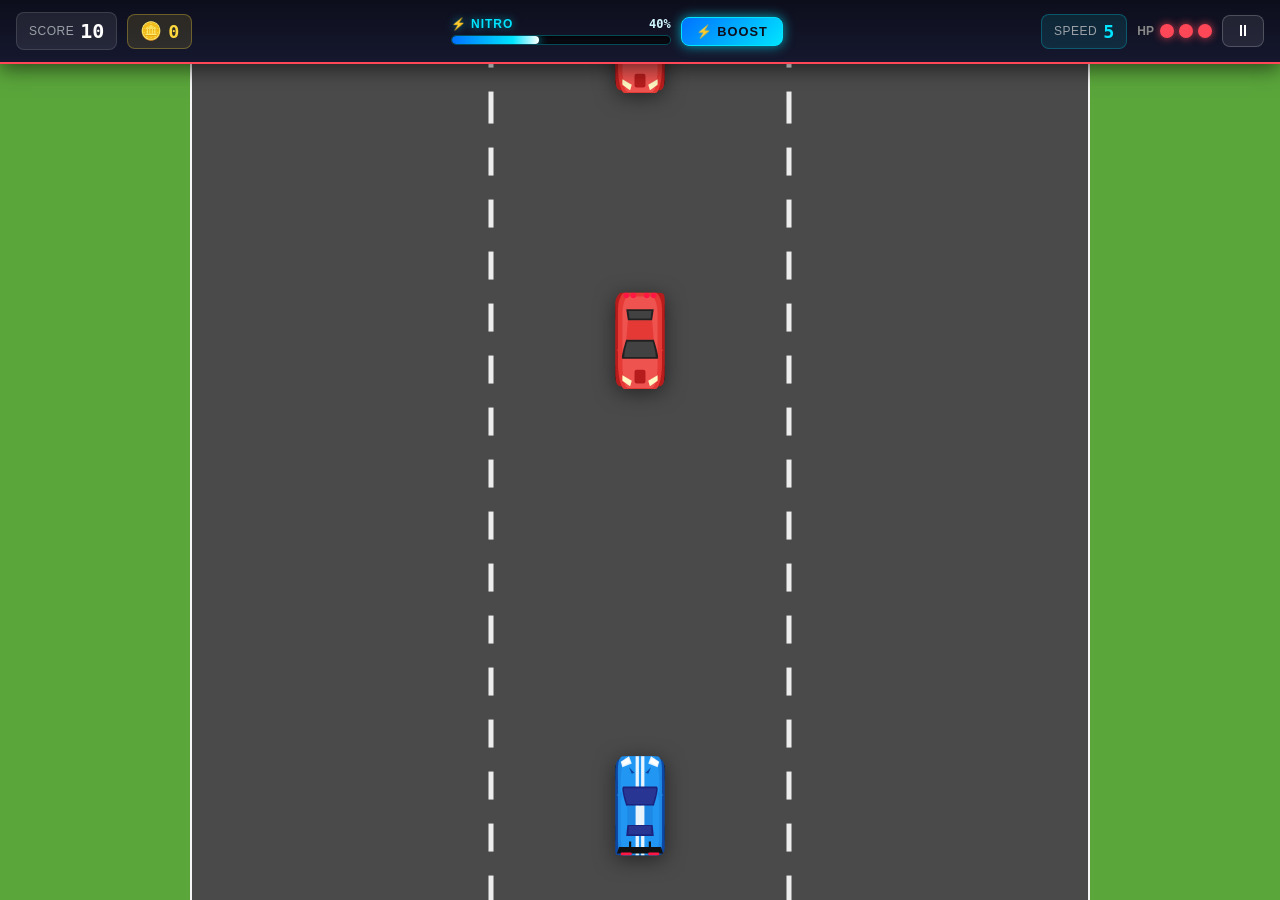
==== commit 20194ba9: "Adding animantions while collisions of cars, fixing some bugs and adding cars using svg" ====
--- a/game.html
+++ b/game.html
@@ -7,6 +7,7 @@
     <title>Road Rush - Play</title>
     <link rel="stylesheet" href="./css/common.css">
     <link rel="stylesheet" href="./css/game-play.css">
+    <script type="module" src="./js/game-play.js" defer></script>
 </head>
 
 <body>
@@ -29,13 +30,13 @@
                     <div class="nitro-container">
                         <div class="nitro-header">
                             <span class="nitro-label">⚡ NITRO</span>
-                            <span class="nitro-percent">50%</span>
+                            <span class="nitro-percent">40%</span>
                         </div>
                         <div class="nitro-bar-track">
-                            <div class="nitro-bar-fill" id="nitroBarFill" style="width: 50%;"></div>
+                            <div class="nitro-bar-fill" id="nitroBarFill" style="width: 40%;"></div>
                         </div>
                     </div>
-                    <button class="nitro-action-btn" id="nitroActionBtn" title="Boost! (Space or Up Arrow)">
+                    <button class="nitro-action-btn" id="nitroActionBtn" title="Boost! (Space)">
                         ⚡ BOOST
                     </button>
                 </div>
@@ -62,7 +63,6 @@
                 <div class="lane-marking lane-1"></div>
                 <div class="lane-marking lane-2"></div>
                 <div class="player-car" id="playerCar">
-                    <div class="car-window"></div>
                     <div class="exhaust-flames">
                         <span class="flame flame-left"></span>
                         <span class="flame flame-right"></span>
@@ -123,8 +123,6 @@
         </section>
 
     </main>
-
-    <script type="module" src="./js/game-play.js"></script>
 </body>
 
 </html>
--- a/css/common.css
+++ b/css/common.css
@@ -1,5 +1,3 @@
-/* GLOBAL STYLES */
-
 * {
     margin: 0;
     padding: 0;
@@ -32,7 +30,6 @@
     display: none !important;
 }
 
-/* ANIMATIONS */
 
 @keyframes fadeIn {
     from {
@@ -76,7 +73,6 @@
     }
 }
 
-/* BUTTONS */
 
 button, a.play-btn, a.back-home-btn, a.start-btn {
     transition: all 0.3s ease;
@@ -87,8 +83,6 @@
     transform: scale(0.98);
 }
 
-/* RESPONSIVE */
-
 @media (max-width: 480px) {
     .game {
         padding: 10px;
--- a/css/game-play.css
+++ b/css/game-play.css
@@ -420,7 +420,7 @@
     letter-spacing: 1px;
     pointer-events: none;
     z-index: 15;
-    animation: floatUpFade 0.8s forwards cubic-bezier(0.18, 0.89, 0.32, 1.28);
+    animation: floatUpFade 1.2s forwards cubic-bezier(0.22, 1, 0.36, 1);
 }
 
 .floating-pickup.coin-pickup {
@@ -439,6 +439,12 @@
     text-shadow: 0 0 15px rgba(255, 71, 87, 1), 0 2px 4px #000;
 }
 
+.floating-pickup.damage-pickup {
+    color: #ff4757;
+    font-size: clamp(1.05rem, 2.6vw, 1.3rem);
+    text-shadow: 0 0 12px rgba(255, 71, 87, 0.9), 0 2px 4px #000;
+}
+
 /* ==========================================================================
    CARS & NITRO EFFECTS
    ========================================================================== */
@@ -447,37 +453,24 @@
 .enemy-car {
     position: absolute;
     width: clamp(38px, 10%, 55px);
-    aspect-ratio: 5 / 9;
+    aspect-ratio: 1 / 2;
     transform: translateX(-50%);
-    border-radius: 6px;
     z-index: 2;
-    box-shadow: 0 4px 12px rgba(0, 0, 0, 0.4);
     transition: left 0.1s ease-out;
+    background-size: 100% 100%;
+    background-repeat: no-repeat;
+    background-position: center;
+    filter: drop-shadow(0 4px 10px rgba(0, 0, 0, 0.5));
 }
 
 .player-car {
     bottom: 5%;
-    background: linear-gradient(135deg, #2196f3 0%, #1976d2 100%);
-    border: 2px solid #64b5f6;
-    box-shadow: 0 0 20px rgba(33, 150, 243, 0.5), 0 4px 12px rgba(0, 0, 0, 0.4);
-}
-
-.car-window {
-    position: absolute;
-    top: 8px;
-    left: 50%;
-    width: 70%;
-    height: 25%;
-    transform: translateX(-50%);
-    background: linear-gradient(135deg, rgba(200, 230, 255, 0.6), rgba(100, 180, 255, 0.4));
-    border-radius: 3px;
-    border: 1px solid rgba(255, 255, 255, 0.3);
+    background-image: url('../assets/cars/player_car.svg');
 }
 
 /* Nitro Active Super State */
 .player-car.nitro-active {
-    box-shadow: 0 0 25px #00e5ff, 0 0 50px rgba(0, 229, 255, 0.8), 0 4px 15px rgba(0, 0, 0, 0.6);
-    border-color: #ffffff;
+    filter: drop-shadow(0 0 15px #00e5ff) drop-shadow(0 0 25px rgba(0, 229, 255, 0.8));
     animation: carNitroVibrate 0.08s infinite alternate;
 }
 
@@ -486,7 +479,7 @@
     bottom: -18px;
     left: 50%;
     transform: translateX(-50%);
-    width: 80%;
+    width: 60%;
     display: flex;
     justify-content: space-around;
     opacity: 0;
@@ -508,42 +501,40 @@
 }
 
 .enemy-car {
-    background: linear-gradient(135deg, #ff6b6b 0%, #ff3838 100%);
-    border: 2px solid #ff9999;
-    box-shadow: 0 0 20px rgba(255, 107, 107, 0.5), 0 4px 12px rgba(0, 0, 0, 0.4);
-    display: flex;
-    align-items: center;
-    justify-content: center;
-}
-
-.enemy-car::before {
-    content: '';
-    position: absolute;
-    top: 8px;
-    left: 50%;
-    width: 70%;
-    height: 25%;
-    transform: translateX(-50%);
-    background: linear-gradient(135deg, rgba(255, 200, 200, 0.6), rgba(255, 100, 100, 0.4));
-    border-radius: 3px;
-    border: 1px solid rgba(255, 255, 255, 0.3);
-}
-
-/* Smashed Enemy Animation */
+    background-image: url('../assets/cars/enemy_red.svg');
+}
+
+/* Smashed Enemy Animation (Nitro Smash) */
 .enemy-car.smashed {
-    animation: enemySmash 0.35s forwards cubic-bezier(0.25, 1, 0.5, 1);
+    animation: enemySmash 0.45s forwards cubic-bezier(0.18, 0.89, 0.32, 1.28);
     pointer-events: none;
 }
 
-/* Collision animation */
-@keyframes carCollision {
-    0% { transform: translateX(-50%) scale(1); }
-    50% { transform: translateX(-50%) scale(1.05); }
-    100% { transform: translateX(-50%) scale(1); }
-}
-
+/* Traffic Wrecked (Normal Crash Impact & Fadeout) */
+.enemy-car.traffic-wrecked {
+    animation: trafficWreck 0.4s forwards ease-out;
+    pointer-events: none;
+}
+
+/* Player Wrecked Animation (Severe Failure & Damage) */
+.player-car.player-wrecked,
 .player-car.collision {
-    animation: carCollision 0.4s ease;
+    animation: playerWreck 0.85s cubic-bezier(0.36, 0.07, 0.19, 0.97) both;
+    z-index: 10;
+}
+
+/* Invulnerability Blinking State */
+.player-car.invulnerable {
+    animation: playerBlink 0.18s infinite ease-in-out;
+}
+
+/* Screen Shake on Impacts */
+.road.crash-shake {
+    animation: screenCrashShake 0.55s cubic-bezier(0.36, 0.07, 0.19, 0.97) both;
+}
+
+.road.smash-shake {
+    animation: screenSmashShake 0.4s cubic-bezier(0.36, 0.07, 0.19, 0.97) both;
 }
 
 /* ==========================================================================
@@ -801,9 +792,26 @@
 }
 
 @keyframes floatUpFade {
-    0% { opacity: 0; transform: translate(-50%, 0) scale(0.6); }
-    20% { opacity: 1; transform: translate(-50%, -15px) scale(1.1); }
-    100% { opacity: 0; transform: translate(-50%, -50px) scale(1); }
+    0% {
+        opacity: 0;
+        transform: translate(-50%, 0) scale(0.75);
+    }
+    15% {
+        opacity: 1;
+        transform: translate(-50%, -10px) scale(1.08);
+    }
+    30% {
+        opacity: 1;
+        transform: translate(-50%, -18px) scale(1);
+    }
+    75% {
+        opacity: 0.9;
+        transform: translate(-50%, -40px) scale(1);
+    }
+    100% {
+        opacity: 0;
+        transform: translate(-50%, -60px) scale(0.95);
+    }
 }
 
 @keyframes carNitroVibrate {
@@ -836,9 +844,90 @@
     100% { background-position-y: 80px; }
 }
 
+@keyframes playerWreck {
+    0% {
+        transform: translateX(-50%) rotate(0deg) scale(1);
+        filter: brightness(4) contrast(2) drop-shadow(0 0 35px #ff1744);
+    }
+    15% {
+        transform: translateX(calc(-50% - 14px)) translateY(12px) rotate(-18deg) scale(0.92);
+        filter: brightness(3) contrast(1.8) drop-shadow(0 0 40px #ff0000);
+    }
+    30% {
+        transform: translateX(calc(-50% + 14px)) translateY(6px) rotate(16deg) scale(0.95);
+        filter: brightness(3) contrast(1.6) drop-shadow(0 0 30px #ff1744);
+    }
+    45% {
+        transform: translateX(calc(-50% - 8px)) translateY(2px) rotate(-10deg) scale(0.98);
+        filter: brightness(2) drop-shadow(0 0 20px #ff1744);
+    }
+    60% {
+        transform: translateX(calc(-50% + 6px)) rotate(6deg);
+        filter: brightness(1.6) drop-shadow(0 0 15px #ff1744);
+    }
+    80% {
+        transform: translateX(calc(-50% - 2px)) rotate(-2deg);
+        filter: brightness(1.2);
+    }
+    100% {
+        transform: translateX(-50%) rotate(0deg) scale(1);
+        filter: none;
+    }
+}
+
+@keyframes trafficWreck {
+    0% {
+        transform: translateX(-50%) scale(1) rotate(0deg);
+        filter: brightness(3) drop-shadow(0 0 20px #ff1744);
+        opacity: 1;
+    }
+    50% {
+        transform: translateX(calc(-50% + 20px)) translateY(-20px) scale(0.8) rotate(20deg);
+        filter: brightness(2);
+        opacity: 0.5;
+    }
+    100% {
+        transform: translateX(calc(-50% + 40px)) translateY(-40px) scale(0.2) rotate(45deg);
+        opacity: 0;
+    }
+}
+
+@keyframes playerBlink {
+    0%, 100% { opacity: 1; }
+    50% { opacity: 0.3; }
+}
+
 @keyframes enemySmash {
-    0% { transform: translateX(-50%) scale(1) rotate(0deg); filter: brightness(3); }
-    100% { transform: translateX(-50%) translateY(-100px) scale(0.1) rotate(540deg); opacity: 0; }
+    0% {
+        transform: translateX(-50%) scale(1.2) rotate(0deg);
+        filter: brightness(4) drop-shadow(0 0 35px #ff6b6b);
+        opacity: 1;
+    }
+    50% {
+        transform: translateX(-50%) translateY(-50px) scale(1.3) rotate(240deg);
+        filter: brightness(3) drop-shadow(0 0 25px #ffd93d);
+        opacity: 0.7;
+    }
+    100% {
+        transform: translateX(-50%) translateY(-120px) scale(0.1) rotate(720deg);
+        opacity: 0;
+    }
+}
+
+@keyframes screenCrashShake {
+    0%, 100% { transform: translate(0, 0); }
+    15% { transform: translate(-8px, 6px); }
+    30% { transform: translate(8px, -6px); }
+    45% { transform: translate(-5px, 4px); }
+    60% { transform: translate(5px, -4px); }
+    75% { transform: translate(-2px, 2px); }
+}
+
+@keyframes screenSmashShake {
+    0%, 100% { transform: translate(0, 0); }
+    25% { transform: translate(-5px, -3px); }
+    50% { transform: translate(5px, 3px); }
+    75% { transform: translate(-2px, 2px); }
 }
 
 @keyframes coinPulse {
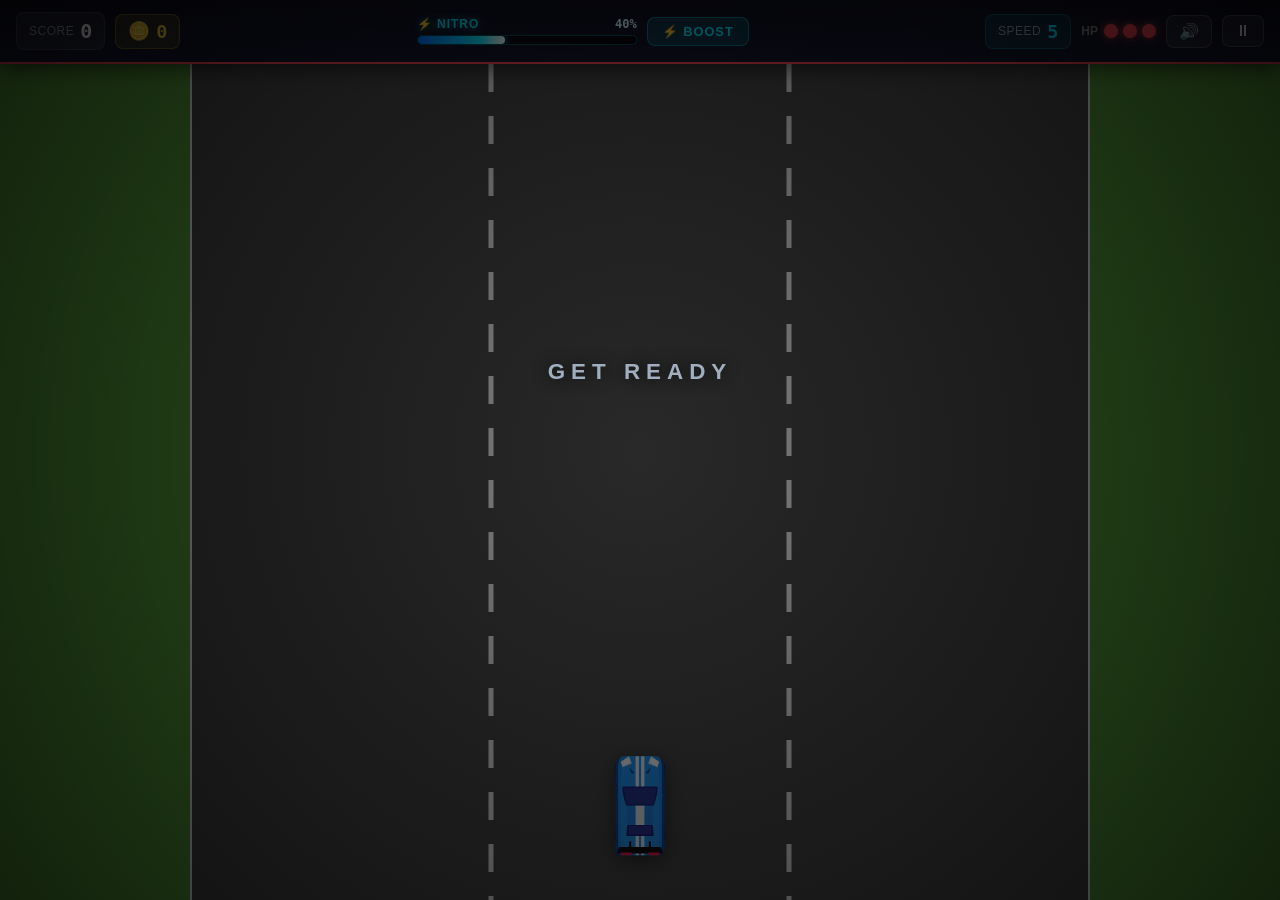
==== commit c8ce6555: "Audio added using browser api and local storage for storing max score added" ====
--- a/game.html
+++ b/game.html
@@ -54,6 +54,7 @@
                             <span class="life"></span>
                         </div>
                     </div>
+                    <button class="audio-btn" id="audioBtn" title="Toggle audio (M)" aria-label="Toggle audio">🔊</button>
                     <button class="pause-btn" id="pauseBtn" title="Pause game">⏸</button>
                 </div>
             </div>
@@ -70,6 +71,14 @@
                 </div>
             </div>
 
+            <!-- START RACE 3-SECOND COUNTDOWN OVERLAY -->
+            <div class="countdown-overlay hidden" id="countdownOverlay">
+                <div class="countdown-card">
+                    <span class="countdown-label">GET READY</span>
+                    <div class="countdown-number count-3" id="countdownNumber">3</div>
+                </div>
+            </div>
+
             <!-- Mobile Steer Touch Controls -->
             <div class="mobile-controls">
                 <button class="steer-btn steer-left" id="steerLeftBtn" aria-label="Steer Left">◀</button>
@@ -83,6 +92,7 @@
             <div class="game-over-content">
                 <div class="game-over-header">
                     <h2>GAME OVER</h2>
+                    <div class="new-record-badge hidden" id="newRecordBadge">🏆 NEW HIGH SCORE!</div>
                 </div>
                 <div class="game-stats">
                     <div class="stat highlight-stat">
@@ -94,12 +104,20 @@
                         <span class="final-coins">🪙 0</span>
                     </div>
                     <div class="stat">
+                        <span class="stat-label">Max Coins (Record)</span>
+                        <span class="best-coins">🪙 0</span>
+                    </div>
+                    <div class="stat">
                         <span class="stat-label">Distance</span>
                         <span class="distance">0m</span>
                     </div>
                     <div class="stat">
                         <span class="stat-label">Top Speed</span>
                         <span class="top-speed">0</span>
+                    </div>
+                    <div class="stat highlight-stat">
+                        <span class="stat-label">All-Time Best Score</span>
+                        <span class="best-score">0</span>
                     </div>
                 </div>
                 <div class="button-group">
--- a/css/game-play.css
+++ b/css/game-play.css
@@ -225,7 +225,8 @@
     opacity: 0.4;
 }
 
-.pause-btn {
+.pause-btn,
+.audio-btn {
     padding: 6px 12px;
     background: rgba(255, 255, 255, 0.08);
     border: 1px solid rgba(255, 255, 255, 0.2);
@@ -234,10 +235,20 @@
     font-size: 1rem;
     cursor: pointer;
     transition: all 0.2s ease;
-}
-
-.pause-btn:hover {
+    display: inline-flex;
+    align-items: center;
+    justify-content: center;
+}
+
+.pause-btn:hover,
+.audio-btn:hover {
     background: rgba(255, 255, 255, 0.18);
+    transform: scale(1.05);
+}
+
+.audio-btn.muted {
+    opacity: 0.6;
+    border-color: rgba(255, 107, 107, 0.4);
 }
 
 /* ==========================================================================
@@ -611,6 +622,108 @@
 }
 
 /* ==========================================================================
+   START RACE COUNTDOWN OVERLAY
+   ========================================================================== */
+
+.countdown-overlay {
+    position: absolute;
+    top: 0;
+    left: 0;
+    width: 100%;
+    height: 100%;
+    background: radial-gradient(circle, rgba(0, 0, 0, 0.45) 0%, rgba(0, 0, 0, 0.8) 100%);
+    display: flex;
+    justify-content: center;
+    align-items: center;
+    z-index: 500;
+    pointer-events: none;
+    animation: fadeIn 0.3s ease-out;
+}
+
+.countdown-card {
+    display: flex;
+    flex-direction: column;
+    align-items: center;
+    justify-content: center;
+    text-align: center;
+}
+
+.countdown-label {
+    font-size: clamp(1rem, 3.5vw, 1.4rem);
+    font-weight: 800;
+    letter-spacing: 6px;
+    color: #a0aec0;
+    margin-bottom: 12px;
+    text-transform: uppercase;
+    text-shadow: 0 0 15px rgba(0, 0, 0, 0.9);
+}
+
+.countdown-number {
+    font-size: clamp(5.5rem, 20vw, 9rem);
+    font-weight: 900;
+    line-height: 1;
+    letter-spacing: 4px;
+    animation: countdownPulse 0.9s cubic-bezier(0.175, 0.885, 0.32, 1.275) both;
+    text-shadow: 0 0 50px currentColor;
+}
+
+.countdown-number.count-3 {
+    color: #ff4757;
+}
+
+.countdown-number.count-2 {
+    color: #ffa502;
+}
+
+.countdown-number.count-1 {
+    color: #2ed573;
+}
+
+.countdown-number.count-go {
+    color: #00e5ff;
+    font-size: clamp(5rem, 18vw, 8rem);
+    animation: countdownGo 0.9s cubic-bezier(0.175, 0.885, 0.32, 1.275) both;
+}
+
+@keyframes countdownPulse {
+    0% {
+        transform: scale(0.25);
+        opacity: 0;
+    }
+    35% {
+        transform: scale(1.18);
+        opacity: 1;
+    }
+    70% {
+        transform: scale(1);
+        opacity: 1;
+    }
+    100% {
+        transform: scale(0.8);
+        opacity: 0;
+    }
+}
+
+@keyframes countdownGo {
+    0% {
+        transform: scale(0.3);
+        opacity: 0;
+    }
+    35% {
+        transform: scale(1.25);
+        opacity: 1;
+    }
+    75% {
+        transform: scale(1.05);
+        opacity: 1;
+    }
+    100% {
+        transform: scale(1.45);
+        opacity: 0;
+    }
+}
+
+/* ==========================================================================
    GAME OVER & MODAL SCREENS
    ========================================================================== */
 
@@ -643,9 +756,28 @@
 
 .game-over-content h2 {
     font-size: clamp(2.2rem, 8vw, 3rem);
-    margin-bottom: 20px;
+    margin-bottom: 12px;
     color: #ff6b6b;
     letter-spacing: 4px;
+}
+
+.new-record-badge {
+    display: inline-block;
+    background: linear-gradient(135deg, #ffd93d, #ff8e53);
+    color: #1a1a2e;
+    font-size: 0.9rem;
+    font-weight: 900;
+    letter-spacing: 2px;
+    padding: 6px 16px;
+    border-radius: 20px;
+    margin-bottom: 16px;
+    box-shadow: 0 0 20px rgba(255, 217, 61, 0.6);
+    animation: pulseRecord 1s ease-in-out infinite alternate;
+}
+
+@keyframes pulseRecord {
+    0% { transform: scale(1); filter: brightness(1); }
+    100% { transform: scale(1.06); filter: brightness(1.25); }
 }
 
 .game-stats {
@@ -677,11 +809,17 @@
 
 .final-score,
 .final-coins,
+.best-coins,
 .distance,
-.top-speed {
+.top-speed,
+.best-score {
     font-size: clamp(1.2rem, 3.5vw, 1.6rem);
     font-weight: bold;
     color: #ffd93d;
+}
+
+.best-score {
+    color: #00e5ff;
 }
 
 .final-score {
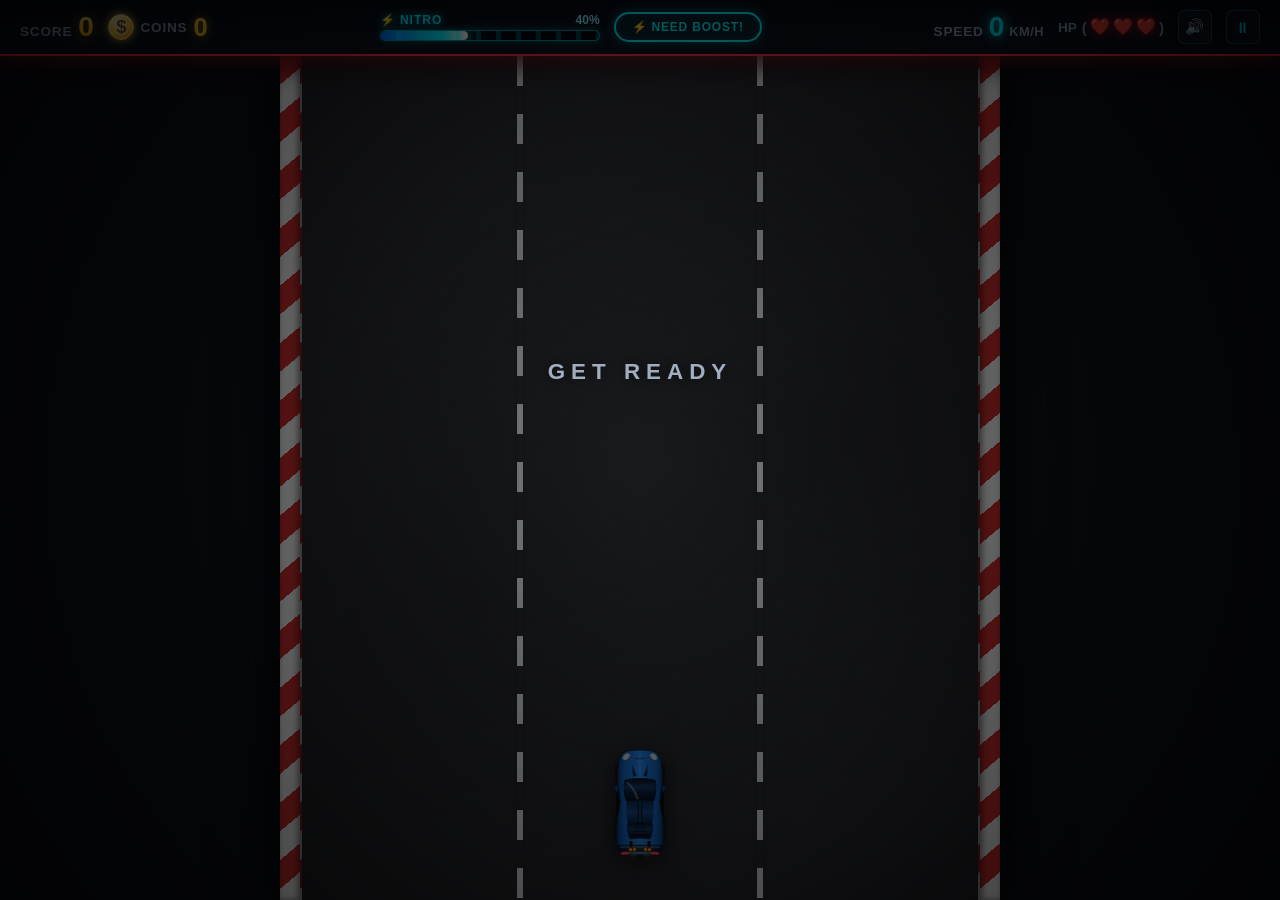
==== commit 112ae309: "UI/UX updated" ====
--- a/game.html
+++ b/game.html
@@ -16,12 +16,17 @@
         <section class="game-screen" id="gameScreen">
             <div class="hud">
                 <div class="hud-left">
-                    <div class="hud-badge score-badge">
-                        <span class="hud-label">Score</span>
+                    <div class="hud-stat score-stat">
+                        <span class="hud-label">SCORE</span>
                         <span class="score">0</span>
                     </div>
-                    <div class="hud-badge coins-badge">
-                        <span class="coin-icon">🪙</span>
+                    <div class="hud-stat coins-stat">
+                        <div class="coin-medallion">
+                            <div class="coin-disc">
+                                <span class="coin-symbol">$</span>
+                            </div>
+                        </div>
+                        <span class="hud-label">COINS</span>
                         <span class="coins-count">0</span>
                     </div>
                 </div>
@@ -33,40 +38,57 @@
                             <span class="nitro-percent">40%</span>
                         </div>
                         <div class="nitro-bar-track">
+                            <div class="nitro-lightning-aura"></div>
                             <div class="nitro-bar-fill" id="nitroBarFill" style="width: 40%;"></div>
                         </div>
                     </div>
                     <button class="nitro-action-btn" id="nitroActionBtn" title="Boost! (Space)">
-                        ⚡ BOOST
+                        ⚡ NEED BOOST!
                     </button>
                 </div>
 
                 <div class="hud-right">
-                    <div class="hud-badge speed-badge">
-                        <span class="hud-label">Speed</span>
-                        <span class="speed">5</span>
+                    <div class="hud-stat speed-stat">
+                        <span class="hud-label">SPEED</span>
+                        <span class="speed">0</span>
+                        <span class="speed-unit">KM/H</span>
                     </div>
                     <div class="lives-container">
                         <span class="lives-label">HP</span>
-                        <div class="lives">
-                            <span class="life"></span>
-                            <span class="life"></span>
-                            <span class="life"></span>
+                        <span class="lives-paren">(</span>
+                        <div class="lives" id="livesContainer">
+                            <span class="life-heart">❤️</span>
+                            <span class="life-heart">❤️</span>
+                            <span class="life-heart">❤️</span>
                         </div>
+                        <span class="lives-paren">)</span>
                     </div>
                     <button class="audio-btn" id="audioBtn" title="Toggle audio (M)" aria-label="Toggle audio">🔊</button>
                     <button class="pause-btn" id="pauseBtn" title="Pause game">⏸</button>
                 </div>
             </div>
 
-            <div class="road" id="roadElement">
-                <div class="speed-lines-overlay"></div>
-                <div class="lane-marking lane-1"></div>
-                <div class="lane-marking lane-2"></div>
-                <div class="player-car" id="playerCar">
-                    <div class="exhaust-flames">
-                        <span class="flame flame-left"></span>
-                        <span class="flame flame-right"></span>
+            <div class="game-arena-wrapper">
+                <!-- 3-Lane Asphalt Road -->
+                <div class="road" id="roadElement">
+                    <div class="road-curb road-curb-left"></div>
+                    <div class="road-curb road-curb-right"></div>
+                    <div class="asphalt-texture"></div>
+                    <div class="skid-marks-layer"></div>
+                    <div class="speed-lines-overlay"></div>
+                    <div class="lane-marking lane-1"></div>
+                    <div class="lane-marking lane-2"></div>
+                    <div class="player-car" id="playerCar">
+                        <div class="exhaust-flames">
+                            <span class="flame flame-left"></span>
+                            <span class="flame flame-right"></span>
+                        </div>
+                        <div class="exhaust-sparks">
+                            <span class="spark s1"></span>
+                            <span class="spark s2"></span>
+                            <span class="spark s3"></span>
+                            <span class="spark s4"></span>
+                        </div>
                     </div>
                 </div>
             </div>
@@ -91,35 +113,37 @@
         <section class="game-over-screen hidden" id="gameOverScreen">
             <div class="game-over-content">
                 <div class="game-over-header">
-                    <h2>GAME OVER</h2>
-                    <div class="new-record-badge hidden" id="newRecordBadge">🏆 NEW HIGH SCORE!</div>
+                    <h2 class="game-over-title">GAME OVER</h2>
+                    <div class="new-record-badge hidden" id="newRecordBadge">NEW HIGH SCORE!</div>
                 </div>
+
                 <div class="game-stats">
                     <div class="stat highlight-stat">
-                        <span class="stat-label">Final Score</span>
+                        <span class="stat-label">FINAL SCORE</span>
                         <span class="final-score">0</span>
                     </div>
                     <div class="stat">
-                        <span class="stat-label">Coins Collected</span>
-                        <span class="final-coins">🪙 0</span>
+                        <span class="stat-label">COINS COLLECTED</span>
+                        <span class="final-coins">0</span>
                     </div>
                     <div class="stat">
-                        <span class="stat-label">Max Coins (Record)</span>
-                        <span class="best-coins">🪙 0</span>
+                        <span class="stat-label">MAX COINS (RECORD)</span>
+                        <span class="best-coins">0</span>
                     </div>
                     <div class="stat">
-                        <span class="stat-label">Distance</span>
+                        <span class="stat-label">DISTANCE</span>
                         <span class="distance">0m</span>
                     </div>
                     <div class="stat">
-                        <span class="stat-label">Top Speed</span>
+                        <span class="stat-label">TOP SPEED</span>
                         <span class="top-speed">0</span>
                     </div>
-                    <div class="stat highlight-stat">
-                        <span class="stat-label">All-Time Best Score</span>
+                    <div class="stat career-stat">
+                        <span class="stat-label">ALL-TIME BEST SCORE</span>
                         <span class="best-score">0</span>
                     </div>
                 </div>
+
                 <div class="button-group">
                     <button class="retry-btn" id="retryBtn">PLAY AGAIN</button>
                     <button class="home-btn" id="homeBtn">HOME</button>
@@ -130,13 +154,20 @@
         <!-- PAUSE SCREEN -->
         <section class="pause-screen hidden" id="pauseScreen">
             <div class="pause-content">
-                <h2>PAUSED</h2>
+                <div class="pause-header">
+                    <h2 class="pause-title">PAUSED</h2>
+                </div>
+
                 <div class="pause-hints">
-                    <p>💡 <strong>Tip:</strong> Collect <span style="color:#ffd93d">Coins</span> for bonus score!</p>
-                    <p>⚡ Collect <span style="color:#00e5ff">NOS</span> to charge Nitro & smash through traffic!</p>
+                    <p>Tip: Collect <span class="hint-highlight yellow">Coins</span> for bonus score multipliers!</p>
+                    <p>Tip: Collect <span class="hint-highlight cyan">Nitro</span> to safely boost through traffic!</p>
                 </div>
-                <button class="resume-btn" id="resumeBtn">RESUME GAME</button>
-                <button class="quit-btn" id="quitBtn">QUIT TO HOME</button>
+
+                <div class="pause-button-group">
+                    <button class="resume-btn" id="resumeBtn">RESUME</button>
+                    <button class="restart-btn" id="pauseRestartBtn">RESTART</button>
+                    <button class="quit-btn" id="quitBtn">HOME</button>
+                </div>
             </div>
         </section>
 
--- a/css/game-play.css
+++ b/css/game-play.css
@@ -1,9 +1,22 @@
 /* ROAD RUSH - GAMEPLAY & NITRO SYSTEM STYLES */
 
 body {
-    background: #5aa63b;
+    background: #0d1117;
     user-select: none;
     -webkit-user-select: none;
+    margin: 0;
+    padding: 0;
+    overflow: hidden;
+    font-family: -apple-system, BlinkMacSystemFont, "Segoe UI", Roboto, "Helvetica Neue", Arial, sans-serif;
+}
+
+.game {
+    width: 100%;
+    height: 100vh;
+    padding: 0 !important;
+    margin: 0 !important;
+    display: flex;
+    flex-direction: column;
 }
 
 .game-screen {
@@ -13,27 +26,30 @@
     flex-direction: column;
     position: relative;
     overflow: hidden;
-    background: #5aa63b;
+    background: #0d1117;
 }
 
 /* ==========================================================================
-   HUD STYLING
+   TOP HUD STYLING (MATCHING SCREENSHOT)
    ========================================================================== */
 
 .hud {
     width: 100%;
-    min-height: 64px;
-    padding: 8px 16px;
+    min-height: 56px;
+    padding: 6px 20px;
     display: flex;
     justify-content: space-between;
     align-items: center;
     color: white;
-    background: linear-gradient(180deg, #0d0e1c 0%, #15182e 100%);
-    border-bottom: 2px solid #ff4757;
-    box-shadow: 0 4px 20px rgba(0, 0, 0, 0.6);
+    background: linear-gradient(180deg, rgba(8, 12, 20, 0.96) 0%, rgba(14, 19, 32, 0.92) 100%);
+    border-bottom: 2.5px solid #ff3344;
+    box-shadow: 0 4px 18px rgba(255, 51, 68, 0.4), 0 10px 25px rgba(0, 0, 0, 0.8);
     flex-shrink: 0;
-    z-index: 20;
-    gap: 10px;
+    z-index: 30;
+    box-sizing: border-box;
+    gap: 12px;
+    backdrop-filter: blur(8px);
+    -webkit-backdrop-filter: blur(8px);
 }
 
 .hud-left,
@@ -41,66 +57,93 @@
 .hud-right {
     display: flex;
     align-items: center;
-    gap: 10px;
+    gap: 14px;
 }
 
 .hud-center {
     flex: 1;
     justify-content: center;
-    max-width: 480px;
-}
-
-.hud-badge {
-    display: flex;
-    align-items: center;
+    max-width: 440px;
+}
+
+/* Stats (Score, Coins, Speed) */
+.hud-stat {
+    display: flex;
+    align-items: baseline;
     gap: 6px;
-    background: rgba(255, 255, 255, 0.08);
-    padding: 6px 12px;
-    border-radius: 8px;
-    border: 1px solid rgba(255, 255, 255, 0.12);
 }
 
 .hud-label {
-    font-size: 0.75rem;
-    color: #9aa0a6;
+    font-size: 0.85rem;
+    font-weight: 800;
+    color: #8da2ba;
+    letter-spacing: 0.8px;
     text-transform: uppercase;
+}
+
+.score {
+    font-weight: 900;
+    font-size: clamp(1.25rem, 2.2vw, 1.75rem);
+    background: linear-gradient(180deg, #ffe082 0%, #ffca28 45%, #ff9800 100%);
+    -webkit-background-clip: text;
+    -webkit-text-fill-color: transparent;
+    filter: drop-shadow(0 0 8px rgba(255, 183, 77, 0.65));
     letter-spacing: 0.5px;
 }
 
-.score {
+/* 3D Coin Medallion in HUD */
+.coins-stat {
+    display: flex;
+    align-items: center;
+    gap: 6px;
+}
+
+.coin-medallion {
+    width: 26px;
+    height: 26px;
+    border-radius: 50%;
+    background: radial-gradient(circle at 35% 30%, #fff7b2, #ffd54f 45%, #ff8f00 85%);
+    box-shadow: 0 0 10px rgba(255, 213, 79, 0.85), inset 0 1px 2px #fff;
+    border: 1.5px solid #ffe082;
+    display: flex;
+    align-items: center;
+    justify-content: center;
+    animation: coinPulseGlow 2s infinite alternate ease-in-out;
+}
+
+.coin-disc {
+    font-size: 0.85rem;
+    font-weight: 900;
+    color: #5d4037;
+    text-shadow: 0 1px 0 rgba(255, 255, 255, 0.8);
+}
+
+.coins-count {
+    font-weight: 900;
+    font-size: clamp(1.2rem, 2vw, 1.6rem);
+    color: #ffca28;
+    text-shadow: 0 0 10px rgba(255, 202, 40, 0.7);
+}
+
+/* Speed Display (KM/H) */
+.speed-stat {
+    display: flex;
+    align-items: baseline;
+    gap: 5px;
+}
+
+.speed {
+    font-weight: 900;
+    font-size: clamp(1.25rem, 2.2vw, 1.75rem);
+    color: #00f3ff;
+    text-shadow: 0 0 12px rgba(0, 243, 255, 0.85), 0 0 20px rgba(0, 243, 255, 0.4);
+}
+
+.speed-unit {
+    font-size: 0.8rem;
     font-weight: 800;
-    font-size: clamp(1rem, 2.5vw, 1.25rem);
-    color: #fff;
-    font-family: monospace, sans-serif;
-}
-
-.coins-badge {
-    background: rgba(255, 217, 61, 0.12);
-    border-color: rgba(255, 217, 61, 0.3);
-}
-
-.coin-icon {
-    font-size: 1.1rem;
-    animation: coinPulse 2s infinite ease-in-out;
-}
-
-.coins-count {
-    font-weight: 800;
-    font-size: clamp(0.95rem, 2.5vw, 1.15rem);
-    color: #ffd93d;
-    font-family: monospace, sans-serif;
-}
-
-.speed-badge {
-    background: rgba(0, 229, 255, 0.1);
-    border-color: rgba(0, 229, 255, 0.25);
-}
-
-.speed {
-    font-weight: 800;
-    font-size: clamp(0.95rem, 2.5vw, 1.15rem);
-    color: #00e5ff;
-    font-family: monospace, sans-serif;
+    color: #8da2ba;
+    letter-spacing: 0.5px;
 }
 
 /* ==========================================================================
@@ -111,8 +154,8 @@
     flex: 1;
     display: flex;
     flex-direction: column;
-    gap: 4px;
-    min-width: 110px;
+    gap: 3px;
+    min-width: 120px;
     max-width: 220px;
 }
 
@@ -121,190 +164,280 @@
     justify-content: space-between;
     align-items: center;
     font-size: 0.75rem;
-    font-weight: 700;
+    font-weight: 800;
 }
 
 .nitro-label {
-    color: #00e5ff;
+    color: #00f3ff;
     letter-spacing: 1px;
-    text-shadow: 0 0 8px rgba(0, 229, 255, 0.6);
+    text-shadow: 0 0 8px rgba(0, 243, 255, 0.8);
 }
 
 .nitro-percent {
-    color: #d1f7ff;
-    font-family: monospace, sans-serif;
+    color: #79ebfc;
+    font-weight: 800;
 }
 
 .nitro-bar-track {
     width: 100%;
-    height: 10px;
-    background: rgba(0, 0, 0, 0.6);
-    border-radius: 6px;
+    height: 11px;
+    background: rgba(3, 10, 20, 0.9);
+    border-radius: 999px;
     overflow: hidden;
-    border: 1px solid rgba(0, 229, 255, 0.3);
-    box-shadow: inset 0 1px 3px rgba(0, 0, 0, 0.8);
+    border: 1.5px solid rgba(0, 243, 255, 0.6);
+    box-shadow: inset 0 2px 4px rgba(0, 0, 0, 0.9), 0 0 8px rgba(0, 243, 255, 0.35);
+    position: relative;
+}
+
+.nitro-lightning-aura {
+    position: absolute;
+    inset: 0;
+    background: repeating-linear-gradient(
+        90deg,
+        transparent,
+        transparent 15px,
+        rgba(0, 243, 255, 0.25) 15px,
+        rgba(0, 243, 255, 0.25) 20px
+    );
+    pointer-events: none;
+    animation: lightningSurge 1.2s infinite linear;
 }
 
 .nitro-bar-fill {
     height: 100%;
-    background: linear-gradient(90deg, #0072ff 0%, #00e5ff 70%, #fff 100%);
-    border-radius: 5px;
+    background: linear-gradient(90deg, #0072ff 0%, #00f3ff 70%, #ffffff 100%);
+    border-radius: 999px;
     transition: width 0.15s ease-out;
-    box-shadow: 0 0 10px rgba(0, 229, 255, 0.8);
+    box-shadow: 0 0 12px #00f3ff, 0 0 20px rgba(0, 243, 255, 0.6);
 }
 
 .nitro-bar-fill.active-burning {
-    background: linear-gradient(90deg, #ff416c 0%, #ff4b2b 50%, #ffd93d 100%);
-    box-shadow: 0 0 12px #ff4b2b, 0 0 20px #ffd93d;
+    background: linear-gradient(90deg, #ff1744 0%, #ff5252 50%, #ffd700 100%);
+    box-shadow: 0 0 15px #ff1744, 0 0 25px #ffd700;
     animation: flameStrobe 0.15s infinite alternate;
 }
 
+/* Neon Pill Boost Button */
 .nitro-action-btn {
-    padding: 6px 14px;
-    background: rgba(0, 229, 255, 0.15);
-    border: 1.5px solid rgba(0, 229, 255, 0.4);
-    border-radius: 8px;
-    color: #00e5ff;
-    font-weight: 800;
-    font-size: 0.8rem;
-    letter-spacing: 1px;
+    padding: 6px 16px;
+    background: rgba(0, 243, 255, 0.08);
+    border: 2px solid #00f3ff;
+    border-radius: 999px;
+    color: #00f3ff;
+    font-weight: 900;
+    font-size: 0.75rem;
+    letter-spacing: 0.8px;
     cursor: pointer;
     white-space: nowrap;
-    transition: all 0.2s ease;
+    transition: all 0.25s ease;
+    box-shadow: 0 0 12px rgba(0, 243, 255, 0.35), inset 0 0 6px rgba(0, 243, 255, 0.15);
 }
 
 .nitro-action-btn.ready {
-    background: linear-gradient(135deg, #0072ff 0%, #00e5ff 100%);
-    color: #0d0e1c;
-    border-color: #00e5ff;
-    box-shadow: 0 0 12px rgba(0, 229, 255, 0.7);
+    background: linear-gradient(135deg, rgba(0, 114, 255, 0.35) 0%, rgba(0, 243, 255, 0.45) 100%);
+    color: #ffffff;
+    border-color: #00f3ff;
+    box-shadow: 0 0 16px rgba(0, 243, 255, 0.8), inset 0 0 10px rgba(0, 243, 255, 0.4);
     animation: readyPulse 1.2s infinite ease-in-out;
+    text-shadow: 0 0 8px #00f3ff;
 }
 
 .nitro-action-btn.boosting {
-    background: linear-gradient(135deg, #ff416c 0%, #ff4b2b 100%);
+    background: linear-gradient(135deg, #ff1744 0%, #ff6d00 100%);
     color: #ffffff;
-    border-color: #ffd93d;
-    box-shadow: 0 0 15px rgba(255, 75, 43, 0.9);
+    border-color: #ffd700;
+    box-shadow: 0 0 18px rgba(255, 23, 68, 0.9), 0 0 28px rgba(255, 109, 0, 0.6);
     animation: flamePulse 0.3s infinite alternate;
 }
 
 /* ==========================================================================
-   LIVES & PAUSE BUTTON
+   HP HEARTS & UTILITY BUTTONS
    ========================================================================== */
 
 .lives-container {
     display: flex;
     align-items: center;
-    gap: 6px;
+    gap: 3px;
 }
 
 .lives-label {
-    color: #888;
-    font-size: 0.75rem;
-    font-weight: 700;
+    color: #8da2ba;
+    font-size: 0.85rem;
+    font-weight: 800;
+    margin-right: 2px;
+}
+
+.lives-paren {
+    color: #8da2ba;
+    font-size: 0.95rem;
+    font-weight: 800;
 }
 
 .lives {
     display: flex;
-    gap: 5px;
-}
-
-.life {
-    width: 14px;
-    height: 14px;
-    background: #ff4757;
-    border-radius: 50%;
-    box-shadow: 0 0 8px rgba(255, 71, 87, 0.8);
+    gap: 3px;
+    align-items: center;
+}
+
+.life-heart {
+    font-size: 1rem;
+    line-height: 1;
+    filter: drop-shadow(0 0 6px rgba(255, 23, 68, 0.8));
     transition: all 0.3s ease;
 }
 
-.life.lost {
-    background: #333;
-    box-shadow: none;
-    opacity: 0.4;
+.life-heart.lost {
+    opacity: 0.25;
+    filter: grayscale(1);
+    transform: scale(0.9);
 }
 
 .pause-btn,
 .audio-btn {
-    padding: 6px 12px;
-    background: rgba(255, 255, 255, 0.08);
-    border: 1px solid rgba(255, 255, 255, 0.2);
-    border-radius: 8px;
-    color: #fff;
-    font-size: 1rem;
+    width: 34px;
+    height: 34px;
+    background: rgba(15, 24, 40, 0.85);
+    border: 1.5px solid rgba(0, 243, 255, 0.3);
+    border-radius: 6px;
+    color: #00f3ff;
+    font-size: 0.95rem;
     cursor: pointer;
     transition: all 0.2s ease;
     display: inline-flex;
     align-items: center;
     justify-content: center;
+    box-shadow: 0 2px 8px rgba(0, 0, 0, 0.5);
+    box-sizing: border-box;
 }
 
 .pause-btn:hover,
 .audio-btn:hover {
-    background: rgba(255, 255, 255, 0.18);
+    background: rgba(0, 243, 255, 0.2);
+    border-color: #00f3ff;
+    box-shadow: 0 0 10px rgba(0, 243, 255, 0.5);
     transform: scale(1.05);
 }
 
 .audio-btn.muted {
     opacity: 0.6;
-    border-color: rgba(255, 107, 107, 0.4);
+    border-color: rgba(255, 51, 68, 0.5);
+    color: #ff5252;
 }
 
 /* ==========================================================================
-   ROAD & GAME ENVIRONMENT
+   GAME ARENA WRAPPER & ROADSIDE ENVIRONMENT
+   ========================================================================== */
+
+/* ==========================================================================
+   GAME ARENA WRAPPER & MINIMALIST ROADSIDE
+   ========================================================================== */
+
+.game-arena-wrapper {
+    flex: 1;
+    display: flex;
+    justify-content: center;
+    align-items: center;
+    width: 100vw;
+    height: calc(100vh - 56px);
+    position: relative;
+    overflow: hidden;
+    background: radial-gradient(circle at 50% 50%, #151922 0%, #0d1017 100%);
+}
+
+/* ==========================================================================
+   ROADWAY & ASPHALT SURFACE
    ========================================================================== */
 
 .road {
     position: relative;
-    width: 100vw;
-    height: calc(100vh - 64px);
-    flex: 1;
+    width: min(720px, 86vw);
+    height: 100%;
+    margin: 0 auto;
     overflow: hidden;
-    margin: 0;
-    background: #5aa63b;
-}
-
-.road::before {
-    content: '';
+    background: #2b2d33;
+    box-shadow: 0 0 50px rgba(0, 0, 0, 0.95);
+    z-index: 2;
+}
+
+/* Asphalt Grain & Dark Tone */
+.asphalt-texture {
+    position: absolute;
+    inset: 0;
+    background: 
+        radial-gradient(ellipse at 50% 50%, #3e4249 0%, #2b2c31 70%, #1f2024 100%),
+        repeating-linear-gradient(0deg, rgba(0, 0, 0, 0.04) 0px, rgba(0, 0, 0, 0.04) 2px, transparent 2px, transparent 4px);
+    pointer-events: none;
+    z-index: 1;
+}
+
+/* Red & White Rally Curbs */
+.road-curb {
     position: absolute;
     top: 0;
     bottom: 0;
-    left: 50%;
-    width: 70%;
-    transform: translateX(-50%);
-    background: #4a4a4a;
-    border-left: 2px solid rgba(255, 255, 255, 0.95);
-    border-right: 2px solid rgba(255, 255, 255, 0.95);
+    width: 22px;
+    background: repeating-linear-gradient(
+        140deg,
+        #d32f2f 0px,
+        #d32f2f 22px,
+        #f8f9fa 22px,
+        #f8f9fa 44px
+    );
+    background-position-y: var(--road-shift, 0px);
+    z-index: 4;
     pointer-events: none;
-    z-index: 1;
-}
-
+}
+
+.road-curb-left {
+    left: 0;
+    border-right: 2px solid rgba(0, 0, 0, 0.4);
+    box-shadow: inset -2px 0 6px rgba(0, 0, 0, 0.5);
+}
+
+.road-curb-right {
+    right: 0;
+    border-left: 2px solid rgba(0, 0, 0, 0.4);
+    box-shadow: inset 2px 0 6px rgba(0, 0, 0, 0.5);
+}
+
+/* Asphalt Skid Marks */
+.skid-marks-layer {
+    position: absolute;
+    inset: 0;
+    background: 
+        radial-gradient(ellipse at 75% 45%, rgba(0, 0, 0, 0.28) 0%, transparent 60%),
+        radial-gradient(ellipse at 25% 65%, rgba(0, 0, 0, 0.25) 0%, transparent 55%);
+    pointer-events: none;
+    z-index: 2;
+}
+
+/* Dashed Lane Dividers */
 .lane-marking {
     position: absolute;
     top: 0;
-    width: 5px;
+    width: 6px;
     height: 100%;
     background: repeating-linear-gradient(
         to bottom,
-        rgba(255, 255, 255, 0.95) 0,
-        rgba(255, 255, 255, 0.95) 28px,
-        transparent 28px,
-        transparent 52px
+        #f0f3f6 0,
+        #f0f3f6 30px,
+        transparent 30px,
+        transparent 58px
     );
     background-position-y: var(--road-shift, 0px);
-    opacity: 0.95;
+    opacity: 0.92;
     pointer-events: none;
     z-index: 3;
+    box-shadow: 0 0 3px rgba(0, 0, 0, 0.3);
 }
 
 .lane-1 {
-    left: 38.33%;
+    left: 33.333%;
     transform: translateX(-50%);
 }
 
 .lane-2 {
-    left: 61.67%;
+    left: 66.667%;
     transform: translateX(-50%);
 }
 
@@ -318,39 +451,39 @@
     transition: opacity 0.3s ease;
     background: repeating-linear-gradient(
         0deg,
-        rgba(0, 229, 255, 0.08) 0px,
-        rgba(0, 229, 255, 0.08) 4px,
+        rgba(0, 243, 255, 0.12) 0px,
+        rgba(0, 243, 255, 0.12) 4px,
         transparent 4px,
-        transparent 40px
+        transparent 45px
     );
 }
 
 .road.nitro-speed-mode .speed-lines-overlay {
     opacity: 1;
-    animation: speedWarp 0.2s linear infinite;
+    animation: speedWarp 0.18s linear infinite;
 }
 
 /* ==========================================================================
-   COLLECTIBLES: COINS & NITRO
+   COLLECTIBLES: 3D GOLD COINS & NITRO
    ========================================================================== */
 
 .collectible-coin {
     position: absolute;
-    width: clamp(32px, 8vw, 42px);
+    width: clamp(34px, 8vw, 44px);
     aspect-ratio: 1 / 1;
     transform: translateX(-50%);
-    z-index: 4;
+    z-index: 5;
     perspective: 500px;
-    filter: drop-shadow(0 4px 8px rgba(0, 0, 0, 0.4));
+    filter: drop-shadow(0 0 10px rgba(255, 213, 79, 0.8)) drop-shadow(0 4px 8px rgba(0, 0, 0, 0.5));
 }
 
 .coin-inner {
     width: 100%;
     height: 100%;
     border-radius: 50%;
-    background: radial-gradient(circle at 30% 30%, #fff6a9, #ffd93d 50%, #f39c12 90%);
+    background: radial-gradient(circle at 35% 30%, #fffde7, #ffd54f 50%, #ff8f00 90%);
     border: 2px solid #fff;
-    box-shadow: 0 0 14px rgba(255, 217, 61, 0.8);
+    box-shadow: 0 0 16px rgba(255, 217, 61, 0.9), inset 0 2px 3px rgba(255, 255, 255, 0.9);
     display: flex;
     align-items: center;
     justify-content: center;
@@ -358,9 +491,9 @@
 }
 
 .coin-symbol {
-    font-size: 1.1rem;
-    font-weight: 900;
-    color: #795548;
+    font-size: 1.15rem;
+    font-weight: 900;
+    color: #6d4c41;
     text-shadow: 0 1px 1px rgba(255, 255, 255, 0.8);
 }
 
@@ -369,8 +502,8 @@
     width: clamp(34px, 8.5vw, 44px);
     aspect-ratio: 1 / 1.4;
     transform: translateX(-50%);
-    z-index: 4;
-    filter: drop-shadow(0 0 12px rgba(0, 229, 255, 0.8));
+    z-index: 5;
+    filter: drop-shadow(0 0 14px rgba(0, 243, 255, 0.9));
     animation: nitroFloat 1s infinite alternate ease-in-out;
 }
 
@@ -385,7 +518,7 @@
     align-items: center;
     justify-content: center;
     position: relative;
-    box-shadow: inset 0 0 8px rgba(255, 255, 255, 0.5), 0 4px 10px rgba(0, 0, 0, 0.4);
+    box-shadow: inset 0 0 8px rgba(255, 255, 255, 0.6), 0 4px 10px rgba(0, 0, 0, 0.5);
 }
 
 .nitro-bottle::before {
@@ -400,7 +533,7 @@
 }
 
 .nitro-flame {
-    font-size: 0.9rem;
+    font-size: 0.95rem;
     line-height: 1;
     color: #ffd93d;
 }
@@ -414,64 +547,82 @@
 
 .collectible-coin.collected,
 .collectible-nitro.collected {
-    transform: translateX(-50%) scale(1.4);
+    transform: translateX(-50%) scale(1.5);
     opacity: 0;
-    transition: all 0.2s ease-out;
+    transition: all 0.22s ease-out;
 }
 
 /* ==========================================================================
-   FLOATING NOTIFICATIONS / POPUPS
+   FLOATING NOTIFICATIONS / REWARD POPUPS (MATCHING SCREENSHOT)
    ========================================================================== */
 
 .floating-pickup {
     position: absolute;
     transform: translate(-50%, -50%);
-    font-size: clamp(0.9rem, 2.5vw, 1.15rem);
-    font-weight: 900;
+    font-weight: 900;
+    text-align: center;
+    pointer-events: none;
+    z-index: 20;
+    animation: floatUpFade 1.3s forwards cubic-bezier(0.22, 1, 0.36, 1);
+}
+
+.floating-pickup.coin-pickup {
+    display: flex;
+    flex-direction: column;
+    align-items: center;
+}
+
+.floating-pickup.coin-pickup .bonus-score {
+    font-size: clamp(1.4rem, 3.2vw, 1.8rem);
+    font-weight: 900;
+    color: #ffbe3b;
+    line-height: 1;
+    text-shadow: 0 0 12px rgba(255, 190, 59, 0.9), 0 2px 4px #000;
+}
+
+.floating-pickup.coin-pickup .bonus-sub {
+    font-size: clamp(0.85rem, 2vw, 1.05rem);
+    font-weight: 900;
+    color: #ffca28;
     letter-spacing: 1px;
-    pointer-events: none;
-    z-index: 15;
-    animation: floatUpFade 1.2s forwards cubic-bezier(0.22, 1, 0.36, 1);
-}
-
-.floating-pickup.coin-pickup {
-    color: #ffd93d;
-    text-shadow: 0 0 10px rgba(255, 217, 61, 0.8), 0 2px 4px #000;
+    text-shadow: 0 0 8px rgba(255, 202, 40, 0.8), 0 2px 4px #000;
+    margin-top: 2px;
 }
 
 .floating-pickup.nitro-pickup {
-    color: #00e5ff;
-    text-shadow: 0 0 12px rgba(0, 229, 255, 0.9), 0 2px 4px #000;
+    color: #00f3ff;
+    font-size: clamp(1rem, 2.5vw, 1.3rem);
+    text-shadow: 0 0 14px rgba(0, 243, 255, 0.95), 0 2px 4px #000;
 }
 
 .floating-pickup.smash-pickup {
-    color: #ff4757;
-    font-size: clamp(1.1rem, 3vw, 1.4rem);
-    text-shadow: 0 0 15px rgba(255, 71, 87, 1), 0 2px 4px #000;
+    color: #ff1744;
+    font-size: clamp(1.2rem, 3.2vw, 1.5rem);
+    text-shadow: 0 0 16px rgba(255, 23, 68, 1), 0 2px 4px #000;
 }
 
 .floating-pickup.damage-pickup {
-    color: #ff4757;
-    font-size: clamp(1.05rem, 2.6vw, 1.3rem);
-    text-shadow: 0 0 12px rgba(255, 71, 87, 0.9), 0 2px 4px #000;
+    color: #ff3344;
+    font-size: clamp(1.1rem, 2.8vw, 1.35rem);
+    text-shadow: 0 0 14px rgba(255, 51, 68, 0.95), 0 2px 4px #000;
 }
 
 /* ==========================================================================
-   CARS & NITRO EFFECTS
+   CARS, HEADLIGHTS, & EXHAUST SPARKS
    ========================================================================== */
 
 .player-car,
 .enemy-car {
     position: absolute;
-    width: clamp(38px, 10%, 55px);
+    width: clamp(42px, 11%, 58px);
     aspect-ratio: 1 / 2;
     transform: translateX(-50%);
-    z-index: 2;
+    z-index: 5;
     transition: left 0.1s ease-out;
     background-size: 100% 100%;
     background-repeat: no-repeat;
     background-position: center;
-    filter: drop-shadow(0 4px 10px rgba(0, 0, 0, 0.5));
+    filter: drop-shadow(0 6px 12px rgba(0, 0, 0, 0.65));
 }
 
 .player-car {
@@ -479,18 +630,49 @@
     background-image: url('../assets/cars/player_car.svg');
 }
 
+/* Exhaust Sparks */
+.exhaust-sparks {
+    position: absolute;
+    bottom: -10px;
+    left: 50%;
+    transform: translateX(-50%);
+    width: 50px;
+    height: 20px;
+    pointer-events: none;
+}
+
+.spark {
+    position: absolute;
+    width: 3px;
+    height: 3px;
+    background: #ffab00;
+    border-radius: 50%;
+    box-shadow: 0 0 6px #ff6d00, 0 0 10px #ffd600;
+    animation: sparkFly 0.25s infinite alternate;
+}
+
+.spark.s1 { left: 14px; animation-delay: 0.05s; }
+.spark.s2 { left: 18px; animation-delay: 0.12s; }
+.spark.s3 { right: 18px; animation-delay: 0.08s; }
+.spark.s4 { right: 14px; animation-delay: 0.18s; }
+
+@keyframes sparkFly {
+    0% { transform: translateY(0) scale(1); opacity: 0.9; }
+    100% { transform: translateY(12px) scale(0.3); opacity: 0; }
+}
+
 /* Nitro Active Super State */
 .player-car.nitro-active {
-    filter: drop-shadow(0 0 15px #00e5ff) drop-shadow(0 0 25px rgba(0, 229, 255, 0.8));
+    filter: drop-shadow(0 0 18px #00f3ff) drop-shadow(0 0 30px rgba(0, 243, 255, 0.9));
     animation: carNitroVibrate 0.08s infinite alternate;
 }
 
 .exhaust-flames {
     position: absolute;
-    bottom: -18px;
+    bottom: -20px;
     left: 50%;
     transform: translateX(-50%);
-    width: 60%;
+    width: 55%;
     display: flex;
     justify-content: space-around;
     opacity: 0;
@@ -504,10 +686,10 @@
 
 .flame {
     width: 8px;
-    height: 18px;
-    background: linear-gradient(to bottom, #00e5ff 0%, #0072ff 60%, transparent 100%);
+    height: 20px;
+    background: linear-gradient(to bottom, #00f3ff 0%, #0072ff 60%, transparent 100%);
     border-radius: 50% 50% 20% 20%;
-    filter: drop-shadow(0 0 8px #00e5ff);
+    filter: drop-shadow(0 0 8px #00f3ff);
     animation: flameFlicker 0.1s infinite alternate;
 }
 
@@ -734,185 +916,296 @@
     left: 0;
     width: 100%;
     height: 100%;
-    background: rgba(0, 0, 0, 0.85);
+    background: rgba(4, 7, 14, 0.88);
+    backdrop-filter: blur(6px);
+    -webkit-backdrop-filter: blur(6px);
     display: flex;
     justify-content: center;
     align-items: center;
     z-index: 1000;
-    animation: fadeIn 0.4s ease-in;
+    animation: fadeIn 0.3s ease-out;
 }
 
 .game-over-content,
 .pause-content {
+    position: relative;
+    z-index: 1;
     text-align: center;
-    background: linear-gradient(135deg, #1a1a2e 0%, #16213e 100%);
-    border: 2px solid #ff6b6b;
+    background: #0f172a;
+    border: 2px solid rgba(255, 71, 87, 0.65);
     border-radius: 20px;
-    padding: 36px 30px;
-    max-width: 420px;
-    width: 90%;
-    animation: scaleIn 0.5s ease-out;
-}
-
-.game-over-content h2 {
-    font-size: clamp(2.2rem, 8vw, 3rem);
-    margin-bottom: 12px;
-    color: #ff6b6b;
-    letter-spacing: 4px;
+    padding: 28px 24px 24px;
+    max-width: 440px;
+    width: min(92%, 440px);
+    box-shadow: 0 0 30px rgba(255, 71, 87, 0.25), 0 20px 40px rgba(0, 0, 0, 0.8);
+    animation: modalScaleUp 0.35s cubic-bezier(0.2, 0.8, 0.2, 1);
+}
+
+@keyframes modalScaleUp {
+    0% {
+        opacity: 0;
+        transform: scale(0.92) translateY(10px);
+    }
+    100% {
+        opacity: 1;
+        transform: scale(1) translateY(0);
+    }
+}
+
+.game-over-header {
+    display: flex;
+    flex-direction: column;
+    align-items: center;
+    margin-bottom: 18px;
+}
+
+.game-over-title {
+    font-size: clamp(2rem, 7vw, 2.6rem);
+    font-weight: 900;
+    letter-spacing: 5px;
+    color: #ff4757;
+    text-shadow: 0 0 20px rgba(255, 71, 87, 0.4);
+    margin-bottom: 2px;
 }
 
 .new-record-badge {
     display: inline-block;
-    background: linear-gradient(135deg, #ffd93d, #ff8e53);
-    color: #1a1a2e;
-    font-size: 0.9rem;
-    font-weight: 900;
-    letter-spacing: 2px;
-    padding: 6px 16px;
-    border-radius: 20px;
-    margin-bottom: 16px;
-    box-shadow: 0 0 20px rgba(255, 217, 61, 0.6);
-    animation: pulseRecord 1s ease-in-out infinite alternate;
+    background: #ff9800;
+    color: #ffffff;
+    font-size: 0.8rem;
+    font-weight: 900;
+    letter-spacing: 1.5px;
+    padding: 4px 14px;
+    border-radius: 14px;
+    margin-top: 6px;
+    box-shadow: 0 0 14px rgba(255, 152, 0, 0.6);
+    animation: pulseRecord 1.2s ease-in-out infinite alternate;
 }
 
 @keyframes pulseRecord {
-    0% { transform: scale(1); filter: brightness(1); }
-    100% { transform: scale(1.06); filter: brightness(1.25); }
-}
-
+    0% { transform: scale(0.97); opacity: 0.9; }
+    100% { transform: scale(1.03); opacity: 1; }
+}
+
+/* Game Stats Grid */
 .game-stats {
     display: grid;
     grid-template-columns: 1fr 1fr;
-    gap: 12px;
-    margin-bottom: 25px;
+    gap: 10px;
+    margin-bottom: 22px;
 }
 
 .stat {
     display: flex;
     flex-direction: column;
-    padding: 12px 8px;
-    background: rgba(255, 107, 107, 0.1);
-    border-radius: 10px;
+    align-items: center;
+    justify-content: center;
+    padding: 12px 10px;
+    background: rgba(22, 30, 49, 0.8);
+    border: 1px solid rgba(255, 255, 255, 0.08);
+    border-radius: 12px;
+    transition: border-color 0.2s ease;
+}
+
+.stat:hover {
+    border-color: rgba(255, 255, 255, 0.2);
 }
 
 .stat.highlight-stat {
     grid-column: span 2;
+    background: rgba(255, 71, 87, 0.1);
+    border: 1.5px solid rgba(255, 71, 87, 0.4);
+    padding: 14px 10px;
+}
+
+.stat.career-stat {
+    grid-column: span 2;
+    background: rgba(0, 212, 255, 0.08);
+    border: 1.5px solid rgba(0, 212, 255, 0.35);
+    padding: 12px 10px;
 }
 
 .stat-label {
-    font-size: 0.8rem;
-    color: #aaa;
+    font-size: 0.68rem;
+    color: #94a3b8;
     text-transform: uppercase;
-    letter-spacing: 1px;
+    letter-spacing: 1.5px;
+    font-weight: 700;
     margin-bottom: 4px;
 }
 
-.final-score,
+.final-score {
+    font-size: clamp(2.2rem, 6vw, 2.8rem);
+    font-weight: 900;
+    color: #ffffff;
+    letter-spacing: 2px;
+    line-height: 1.1;
+}
+
 .final-coins,
 .best-coins,
 .distance,
-.top-speed,
+.top-speed {
+    font-size: clamp(1.25rem, 3.2vw, 1.55rem);
+    font-weight: 800;
+    color: #ffd93d;
+    letter-spacing: 1px;
+}
+
 .best-score {
-    font-size: clamp(1.2rem, 3.5vw, 1.6rem);
-    font-weight: bold;
-    color: #ffd93d;
-}
-
-.best-score {
-    color: #00e5ff;
-}
-
-.final-score {
-    font-size: clamp(1.6rem, 5vw, 2.2rem);
-    color: #ffffff;
-}
-
+    font-size: clamp(1.4rem, 3.8vw, 1.75rem);
+    font-weight: 900;
+    color: #00d4ff;
+    letter-spacing: 1.5px;
+    text-shadow: 0 0 12px rgba(0, 212, 255, 0.4);
+}
+
+/* Modal Button Groups */
 .button-group {
     display: flex;
-    gap: 10px;
-    flex-wrap: wrap;
+    gap: 12px;
     justify-content: center;
 }
 
 .retry-btn,
 .home-btn,
 .resume-btn,
+.restart-btn,
 .quit-btn {
-    padding: 14px 25px;
-    font-size: clamp(0.9rem, 2.5vw, 1rem);
-    font-weight: bold;
+    display: inline-flex;
+    align-items: center;
+    justify-content: center;
+    padding: 14px 22px;
+    font-size: clamp(0.9rem, 2.4vw, 1rem);
+    font-weight: 800;
     border: none;
-    border-radius: 10px;
+    border-radius: 12px;
     cursor: pointer;
     text-transform: uppercase;
     letter-spacing: 2px;
-    transition: all 0.3s ease;
+    transition: all 0.2s ease;
     flex: 1;
-    min-width: 120px;
 }
 
 .retry-btn {
-    background: linear-gradient(135deg, #ff6b6b 0%, #ff8e53 100%);
-    color: white;
-    box-shadow: 0 5px 15px rgba(255, 107, 107, 0.3);
+    background: linear-gradient(180deg, #ff8c00 0%, #ff6f00 45%, #e65100 100%);
+    color: #ffffff;
+    border: 2px solid rgba(255, 255, 255, 0.9);
+    box-shadow: 0 6px 18px rgba(230, 81, 0, 0.5);
 }
 
 .retry-btn:hover {
-    transform: translateY(-3px);
-    box-shadow: 0 8px 20px rgba(255, 107, 107, 0.4);
-}
-
-.home-btn,
+    transform: translateY(-2px);
+    box-shadow: 0 8px 24px rgba(230, 81, 0, 0.7);
+    filter: brightness(1.08);
+}
+
+.home-btn {
+    background: rgba(30, 41, 59, 0.85);
+    color: #cbd5e1;
+    border: 1.5px solid rgba(255, 255, 255, 0.18);
+}
+
+.home-btn:hover {
+    background: rgba(51, 65, 85, 0.95);
+    border-color: rgba(255, 255, 255, 0.4);
+    color: #ffffff;
+    transform: translateY(-2px);
+}
+
+/* ==========================================================================
+   PAUSE MODAL STYLING
+   ========================================================================== */
+.pause-content {
+    border-color: rgba(0, 212, 255, 0.7);
+    box-shadow: 0 0 30px rgba(0, 212, 255, 0.25), 0 20px 40px rgba(0, 0, 0, 0.8);
+    max-width: 420px;
+}
+
+.pause-header {
+    margin-bottom: 18px;
+}
+
+.pause-title {
+    font-size: clamp(1.8rem, 6vw, 2.4rem);
+    font-weight: 900;
+    letter-spacing: 4px;
+    color: #00d4ff;
+    text-shadow: 0 0 20px rgba(0, 212, 255, 0.4);
+}
+
+.pause-hints {
+    display: flex;
+    flex-direction: column;
+    gap: 8px;
+    margin-bottom: 22px;
+    background: rgba(22, 30, 49, 0.75);
+    border: 1px solid rgba(0, 212, 255, 0.2);
+    padding: 12px 16px;
+    border-radius: 12px;
+    text-align: center;
+    font-size: 0.82rem;
+    color: #cbd5e1;
+    line-height: 1.4;
+}
+
+.hint-highlight.yellow {
+    color: #ffd93d;
+    font-weight: 700;
+}
+
+.hint-highlight.cyan {
+    color: #00e5ff;
+    font-weight: 700;
+}
+
+.pause-button-group {
+    display: flex;
+    flex-direction: column;
+    gap: 10px;
+    width: 100%;
+}
+
+.resume-btn {
+    background: linear-gradient(180deg, #00d4ff 0%, #0099ff 100%);
+    color: #ffffff;
+    border: 2px solid rgba(255, 255, 255, 0.9);
+    box-shadow: 0 5px 18px rgba(0, 212, 255, 0.45);
+    width: 100%;
+}
+
+.resume-btn:hover {
+    transform: translateY(-2px);
+    box-shadow: 0 8px 24px rgba(0, 212, 255, 0.65);
+    filter: brightness(1.06);
+}
+
+.restart-btn {
+    background: linear-gradient(180deg, #ff8c00 0%, #e65100 100%);
+    color: #ffffff;
+    border: 1.5px solid rgba(255, 255, 255, 0.85);
+    box-shadow: 0 5px 18px rgba(255, 140, 0, 0.4);
+    width: 100%;
+}
+
+.restart-btn:hover {
+    transform: translateY(-2px);
+    box-shadow: 0 8px 24px rgba(255, 140, 0, 0.65);
+    filter: brightness(1.06);
+}
+
 .quit-btn {
-    background: rgba(255, 255, 255, 0.1);
-    color: white;
-    border: 1px solid rgba(255, 255, 255, 0.3);
-}
-
-.home-btn:hover,
+    background: rgba(30, 41, 59, 0.85);
+    color: #cbd5e1;
+    border: 1.5px solid rgba(255, 255, 255, 0.18);
+    width: 100%;
+}
+
 .quit-btn:hover {
-    background: rgba(255, 255, 255, 0.15);
-    border-color: rgba(255, 255, 255, 0.5);
-}
-
-.pause-content {
-    border-color: #4caff5;
-}
-
-.pause-content h2 {
-    font-size: clamp(2.2rem, 8vw, 3rem);
-    margin-bottom: 20px;
-    color: #4caff5;
-    letter-spacing: 4px;
-}
-
-.pause-hints {
-    margin-bottom: 24px;
-    font-size: 0.85rem;
-    color: #ccc;
-    line-height: 1.6;
-    background: rgba(255, 255, 255, 0.05);
-    padding: 12px;
-    border-radius: 10px;
-}
-
-.resume-btn {
-    background: linear-gradient(135deg, #4caff5 0%, #00d4ff 100%);
-    color: white;
-    box-shadow: 0 5px 15px rgba(76, 175, 255, 0.3);
-    display: block;
-    width: 100%;
-    margin-bottom: 12px;
-}
-
-.resume-btn:hover {
-    transform: translateY(-3px);
-    box-shadow: 0 8px 20px rgba(76, 175, 255, 0.4);
-}
-
-.quit-btn {
-    display: block;
-    width: 100%;
+    background: rgba(51, 65, 85, 0.95);
+    border-color: rgba(255, 255, 255, 0.4);
+    color: #ffffff;
+    transform: translateY(-2px);
 }
 
 /* ==========================================================================
@@ -1079,11 +1372,24 @@
 
 @media (max-width: 640px) {
     .hud {
-        padding: 6px 10px;
-    }
-    
-    .hud-badge {
         padding: 4px 8px;
+        gap: 6px;
+    }
+
+    .hud-label, .speed-unit, .lives-label {
+        font-size: 0.7rem;
+    }
+
+    .score, .speed, .coins-count {
+        font-size: 1.15rem;
+    }
+
+    .roadside {
+        max-width: 10%;
+    }
+
+    .road {
+        width: 80%;
     }
 
     .nitro-action-btn {
@@ -1091,6 +1397,7 @@
     }
 
     .nitro-container {
-        max-width: 150px;
-    }
-}
+        min-width: 85px;
+        max-width: 130px;
+    }
+}
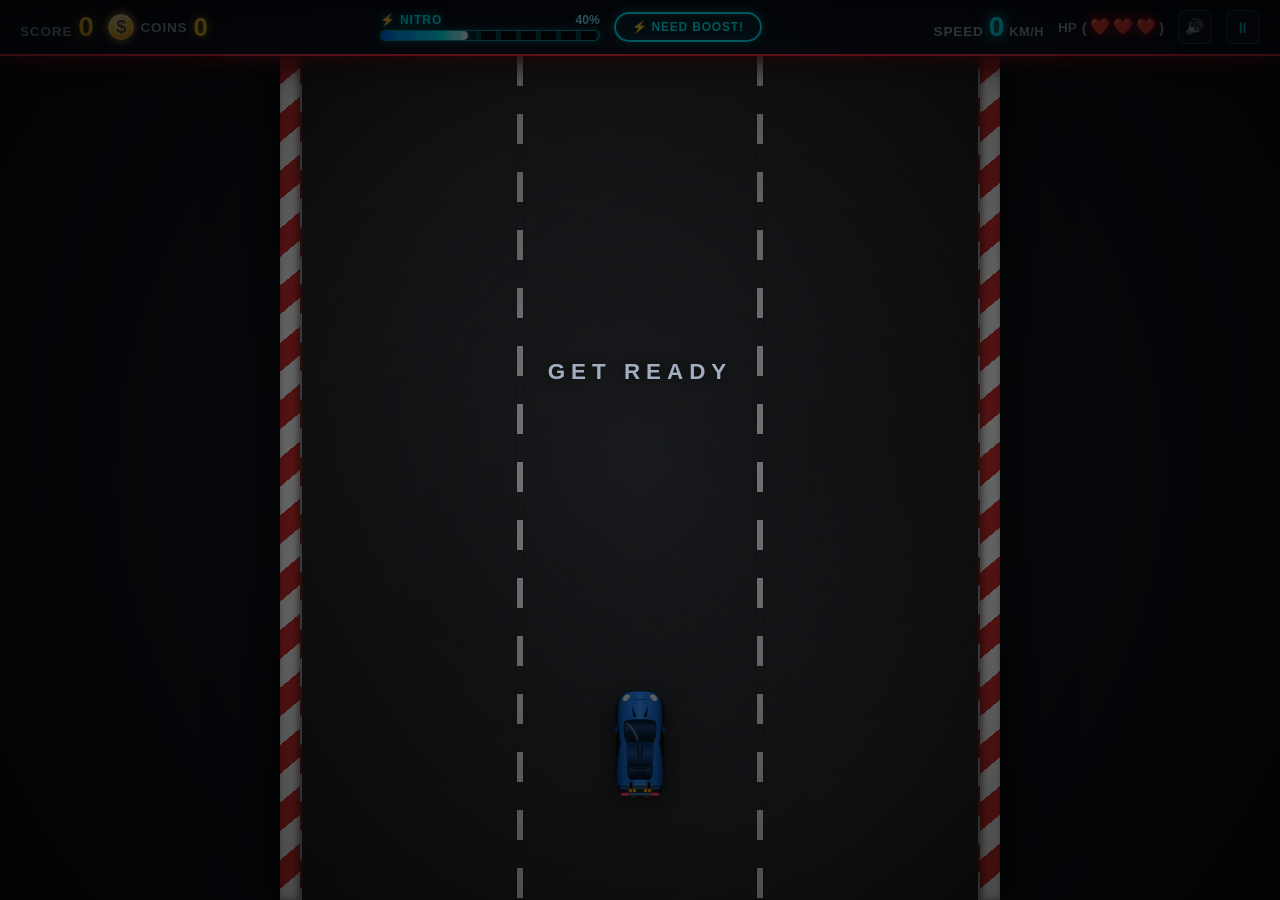
==== commit 2671f5c7: "Garage functanility added with three new cars" ====
--- a/game.html
+++ b/game.html
@@ -131,6 +131,10 @@
                         <span class="best-coins">0</span>
                     </div>
                     <div class="stat">
+                        <span class="stat-label">TOTAL VAULT BALANCE</span>
+                        <span class="final-coins" id="totalVaultCoins" style="color: #ffd700; font-weight: 700;">0 COINS</span>
+                    </div>
+                    <div class="stat">
                         <span class="stat-label">DISTANCE</span>
                         <span class="distance">0m</span>
                     </div>
@@ -146,6 +150,7 @@
 
                 <div class="button-group">
                     <button class="retry-btn" id="retryBtn">PLAY AGAIN</button>
+                    <a href="index.html?open=garage" class="retry-btn" id="garageBtn" style="text-decoration: none; display: inline-flex; align-items: center; justify-content: center; background: linear-gradient(135deg, #ff9100, #ff3d00); border-color: #ffd180; box-shadow: 0 0 15px rgba(255, 145, 0, 0.4);">GARAGE</a>
                     <button class="home-btn" id="homeBtn">HOME</button>
                 </div>
             </div>
@@ -159,7 +164,7 @@
                 </div>
 
                 <div class="pause-hints">
-                    <p>Tip: Collect <span class="hint-highlight yellow">Coins</span> for bonus score multipliers!</p>
+                    <p>Tip: Collect <span class="hint-highlight yellow">Coins</span> to buy supercars in the Garage!</p>
                     <p>Tip: Collect <span class="hint-highlight cyan">Nitro</span> to safely boost through traffic!</p>
                 </div>
 
@@ -174,4 +179,4 @@
     </main>
 </body>
 
-</html>+</html>
--- a/css/common.css
+++ b/css/common.css
@@ -29,7 +29,6 @@
 .hidden {
     display: none !important;
 }
-
 
 @keyframes fadeIn {
     from {
@@ -73,7 +72,6 @@
     }
 }
 
-
 button, a.play-btn, a.back-home-btn, a.start-btn {
     transition: all 0.3s ease;
     cursor: pointer;
--- a/css/game-play.css
+++ b/css/game-play.css
@@ -1,5 +1,3 @@
-/* ROAD RUSH - GAMEPLAY & NITRO SYSTEM STYLES */
-
 body {
     background: #0d1117;
     user-select: none;
@@ -28,10 +26,6 @@
     overflow: hidden;
     background: #0d1117;
 }
-
-/* ==========================================================================
-   TOP HUD STYLING (MATCHING SCREENSHOT)
-   ========================================================================== */
 
 .hud {
     width: 100%;
@@ -66,7 +60,6 @@
     max-width: 440px;
 }
 
-/* Stats (Score, Coins, Speed) */
 .hud-stat {
     display: flex;
     align-items: baseline;
@@ -91,7 +84,6 @@
     letter-spacing: 0.5px;
 }
 
-/* 3D Coin Medallion in HUD */
 .coins-stat {
     display: flex;
     align-items: center;
@@ -125,7 +117,6 @@
     text-shadow: 0 0 10px rgba(255, 202, 40, 0.7);
 }
 
-/* Speed Display (KM/H) */
 .speed-stat {
     display: flex;
     align-items: baseline;
@@ -145,10 +136,6 @@
     color: #8da2ba;
     letter-spacing: 0.5px;
 }
-
-/* ==========================================================================
-   NITRO GAUGE & BOOST BUTTON
-   ========================================================================== */
 
 .nitro-container {
     flex: 1;
@@ -217,7 +204,6 @@
     animation: flameStrobe 0.15s infinite alternate;
 }
 
-/* Neon Pill Boost Button */
 .nitro-action-btn {
     padding: 6px 16px;
     background: rgba(0, 243, 255, 0.08);
@@ -249,10 +235,6 @@
     box-shadow: 0 0 18px rgba(255, 23, 68, 0.9), 0 0 28px rgba(255, 109, 0, 0.6);
     animation: flamePulse 0.3s infinite alternate;
 }
-
-/* ==========================================================================
-   HP HEARTS & UTILITY BUTTONS
-   ========================================================================== */
 
 .lives-container {
     display: flex;
@@ -324,14 +306,6 @@
     color: #ff5252;
 }
 
-/* ==========================================================================
-   GAME ARENA WRAPPER & ROADSIDE ENVIRONMENT
-   ========================================================================== */
-
-/* ==========================================================================
-   GAME ARENA WRAPPER & MINIMALIST ROADSIDE
-   ========================================================================== */
-
 .game-arena-wrapper {
     flex: 1;
     display: flex;
@@ -343,10 +317,6 @@
     overflow: hidden;
     background: radial-gradient(circle at 50% 50%, #151922 0%, #0d1017 100%);
 }
-
-/* ==========================================================================
-   ROADWAY & ASPHALT SURFACE
-   ========================================================================== */
 
 .road {
     position: relative;
@@ -359,18 +329,16 @@
     z-index: 2;
 }
 
-/* Asphalt Grain & Dark Tone */
 .asphalt-texture {
     position: absolute;
     inset: 0;
-    background: 
+    background:
         radial-gradient(ellipse at 50% 50%, #3e4249 0%, #2b2c31 70%, #1f2024 100%),
         repeating-linear-gradient(0deg, rgba(0, 0, 0, 0.04) 0px, rgba(0, 0, 0, 0.04) 2px, transparent 2px, transparent 4px);
     pointer-events: none;
     z-index: 1;
 }
 
-/* Red & White Rally Curbs */
 .road-curb {
     position: absolute;
     top: 0;
@@ -400,18 +368,16 @@
     box-shadow: inset 2px 0 6px rgba(0, 0, 0, 0.5);
 }
 
-/* Asphalt Skid Marks */
 .skid-marks-layer {
     position: absolute;
     inset: 0;
-    background: 
+    background:
         radial-gradient(ellipse at 75% 45%, rgba(0, 0, 0, 0.28) 0%, transparent 60%),
         radial-gradient(ellipse at 25% 65%, rgba(0, 0, 0, 0.25) 0%, transparent 55%);
     pointer-events: none;
     z-index: 2;
 }
 
-/* Dashed Lane Dividers */
 .lane-marking {
     position: absolute;
     top: 0;
@@ -441,7 +407,6 @@
     transform: translateX(-50%);
 }
 
-/* Nitro speed warp effect */
 .speed-lines-overlay {
     position: absolute;
     inset: 0;
@@ -463,10 +428,6 @@
     animation: speedWarp 0.18s linear infinite;
 }
 
-/* ==========================================================================
-   COLLECTIBLES: 3D GOLD COINS & NITRO
-   ========================================================================== */
-
 .collectible-coin {
     position: absolute;
     width: clamp(34px, 8vw, 44px);
@@ -552,10 +513,6 @@
     transition: all 0.22s ease-out;
 }
 
-/* ==========================================================================
-   FLOATING NOTIFICATIONS / REWARD POPUPS (MATCHING SCREENSHOT)
-   ========================================================================== */
-
 .floating-pickup {
     position: absolute;
     transform: translate(-50%, -50%);
@@ -606,10 +563,6 @@
     font-size: clamp(1.1rem, 2.8vw, 1.35rem);
     text-shadow: 0 0 14px rgba(255, 51, 68, 0.95), 0 2px 4px #000;
 }
-
-/* ==========================================================================
-   CARS, HEADLIGHTS, & EXHAUST SPARKS
-   ========================================================================== */
 
 .player-car,
 .enemy-car {
@@ -630,7 +583,6 @@
     background-image: url('../assets/cars/player_car.svg');
 }
 
-/* Exhaust Sparks */
 .exhaust-sparks {
     position: absolute;
     bottom: -10px;
@@ -661,7 +613,6 @@
     100% { transform: translateY(12px) scale(0.3); opacity: 0; }
 }
 
-/* Nitro Active Super State */
 .player-car.nitro-active {
     filter: drop-shadow(0 0 18px #00f3ff) drop-shadow(0 0 30px rgba(0, 243, 255, 0.9));
     animation: carNitroVibrate 0.08s infinite alternate;
@@ -697,31 +648,26 @@
     background-image: url('../assets/cars/enemy_red.svg');
 }
 
-/* Smashed Enemy Animation (Nitro Smash) */
 .enemy-car.smashed {
     animation: enemySmash 0.45s forwards cubic-bezier(0.18, 0.89, 0.32, 1.28);
     pointer-events: none;
 }
 
-/* Traffic Wrecked (Normal Crash Impact & Fadeout) */
 .enemy-car.traffic-wrecked {
     animation: trafficWreck 0.4s forwards ease-out;
     pointer-events: none;
 }
 
-/* Player Wrecked Animation (Severe Failure & Damage) */
 .player-car.player-wrecked,
 .player-car.collision {
     animation: playerWreck 0.85s cubic-bezier(0.36, 0.07, 0.19, 0.97) both;
     z-index: 10;
 }
 
-/* Invulnerability Blinking State */
 .player-car.invulnerable {
     animation: playerBlink 0.18s infinite ease-in-out;
 }
 
-/* Screen Shake on Impacts */
 .road.crash-shake {
     animation: screenCrashShake 0.55s cubic-bezier(0.36, 0.07, 0.19, 0.97) both;
 }
@@ -729,10 +675,6 @@
 .road.smash-shake {
     animation: screenSmashShake 0.4s cubic-bezier(0.36, 0.07, 0.19, 0.97) both;
 }
-
-/* ==========================================================================
-   MOBILE TOUCH CONTROLS
-   ========================================================================== */
 
 .mobile-controls {
     position: absolute;
@@ -803,10 +745,6 @@
     }
 }
 
-/* ==========================================================================
-   START RACE COUNTDOWN OVERLAY
-   ========================================================================== */
-
 .countdown-overlay {
     position: absolute;
     top: 0;
@@ -904,10 +842,6 @@
         opacity: 0;
     }
 }
-
-/* ==========================================================================
-   GAME OVER & MODAL SCREENS
-   ========================================================================== */
 
 .game-over-screen,
 .pause-screen {
@@ -987,7 +921,6 @@
     100% { transform: scale(1.03); opacity: 1; }
 }
 
-/* Game Stats Grid */
 .game-stats {
     display: grid;
     grid-template-columns: 1fr 1fr;
@@ -1060,7 +993,6 @@
     text-shadow: 0 0 12px rgba(0, 212, 255, 0.4);
 }
 
-/* Modal Button Groups */
 .button-group {
     display: flex;
     gap: 12px;
@@ -1113,9 +1045,6 @@
     transform: translateY(-2px);
 }
 
-/* ==========================================================================
-   PAUSE MODAL STYLING
-   ========================================================================== */
 .pause-content {
     border-color: rgba(0, 212, 255, 0.7);
     box-shadow: 0 0 30px rgba(0, 212, 255, 0.25), 0 20px 40px rgba(0, 0, 0, 0.8);
@@ -1208,10 +1137,6 @@
     transform: translateY(-2px);
 }
 
-/* ==========================================================================
-   ANIMATIONS & KEYFRAMES
-   ========================================================================== */
-
 @keyframes coinSpin {
     0% { transform: rotateY(0deg); }
     100% { transform: rotateY(360deg); }
@@ -1366,10 +1291,6 @@
     50% { transform: scale(1.15); }
 }
 
-/* ==========================================================================
-   RESPONSIVE QUERIES
-   ========================================================================== */
-
 @media (max-width: 640px) {
     .hud {
         padding: 4px 8px;
@@ -1393,7 +1314,7 @@
     }
 
     .nitro-action-btn {
-        display: none; /* Mobile uses bottom nitro button */
+        display: none;
     }
 
     .nitro-container {
